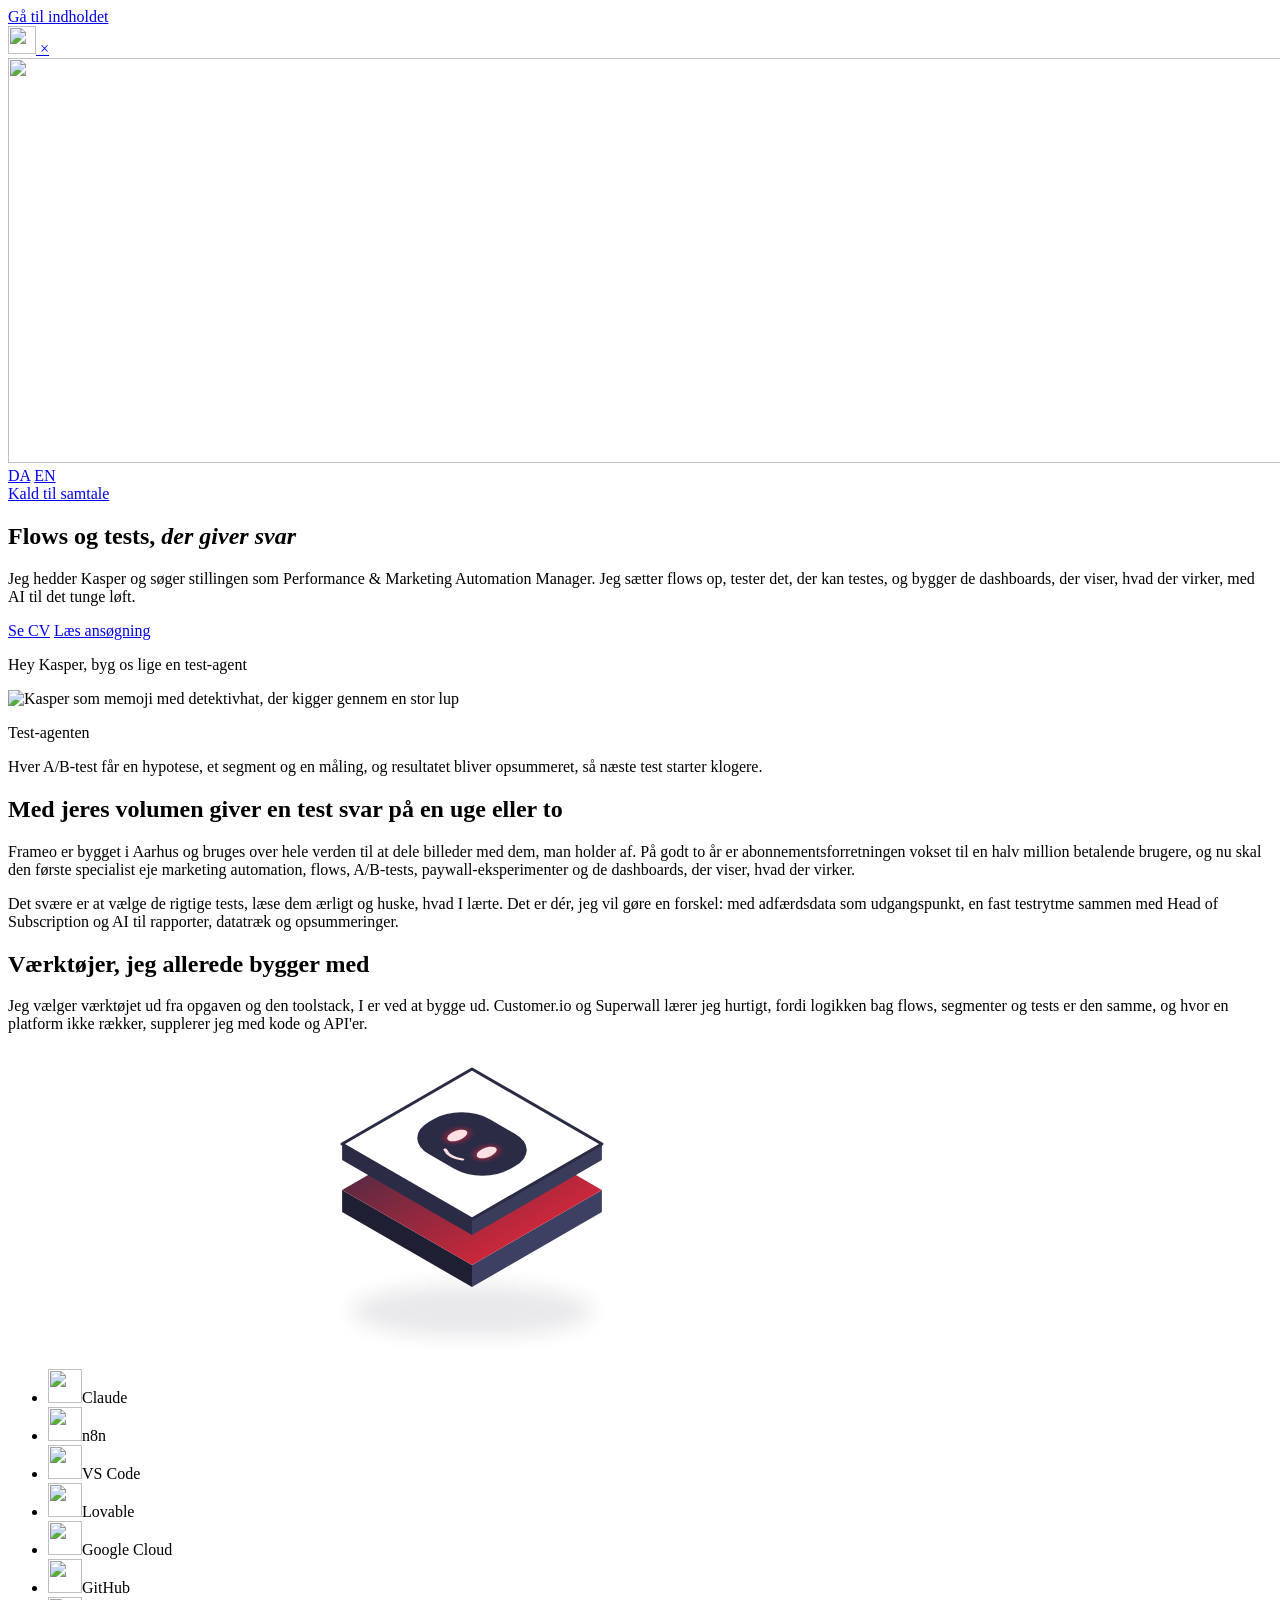
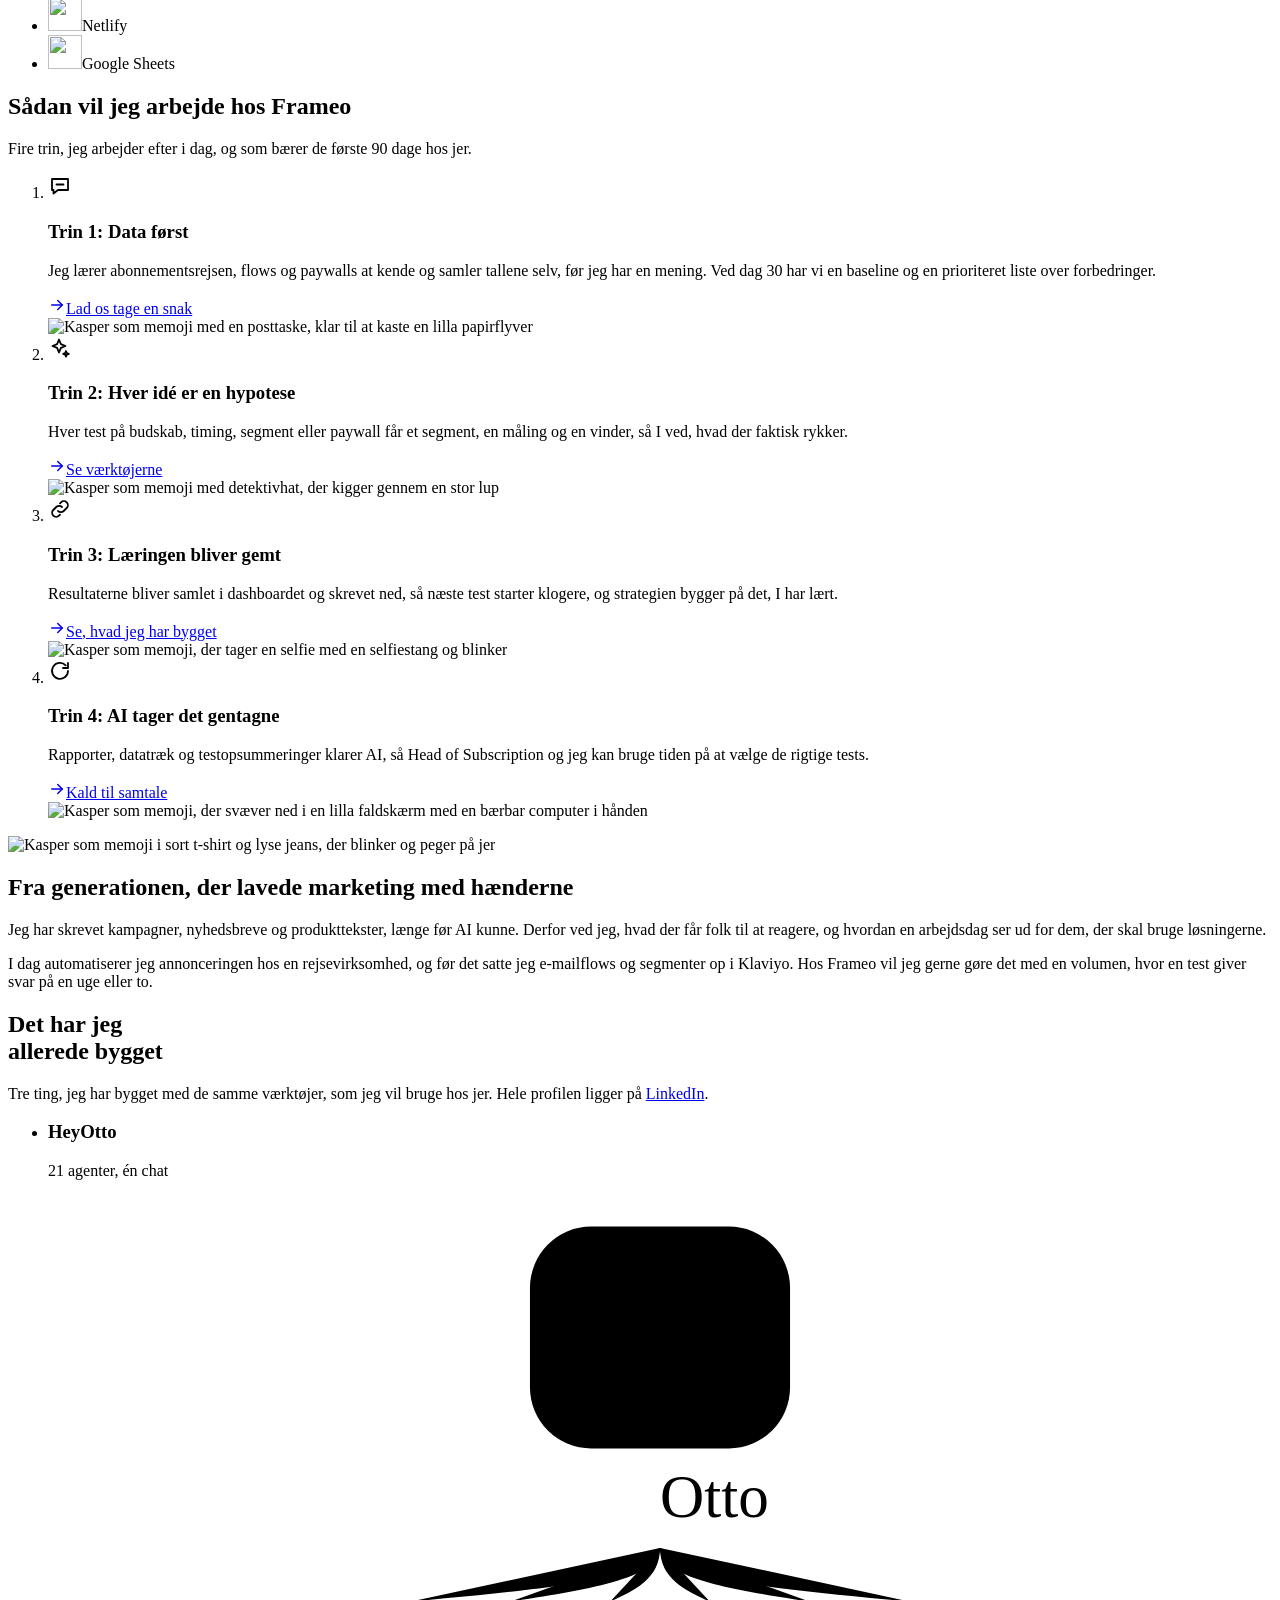
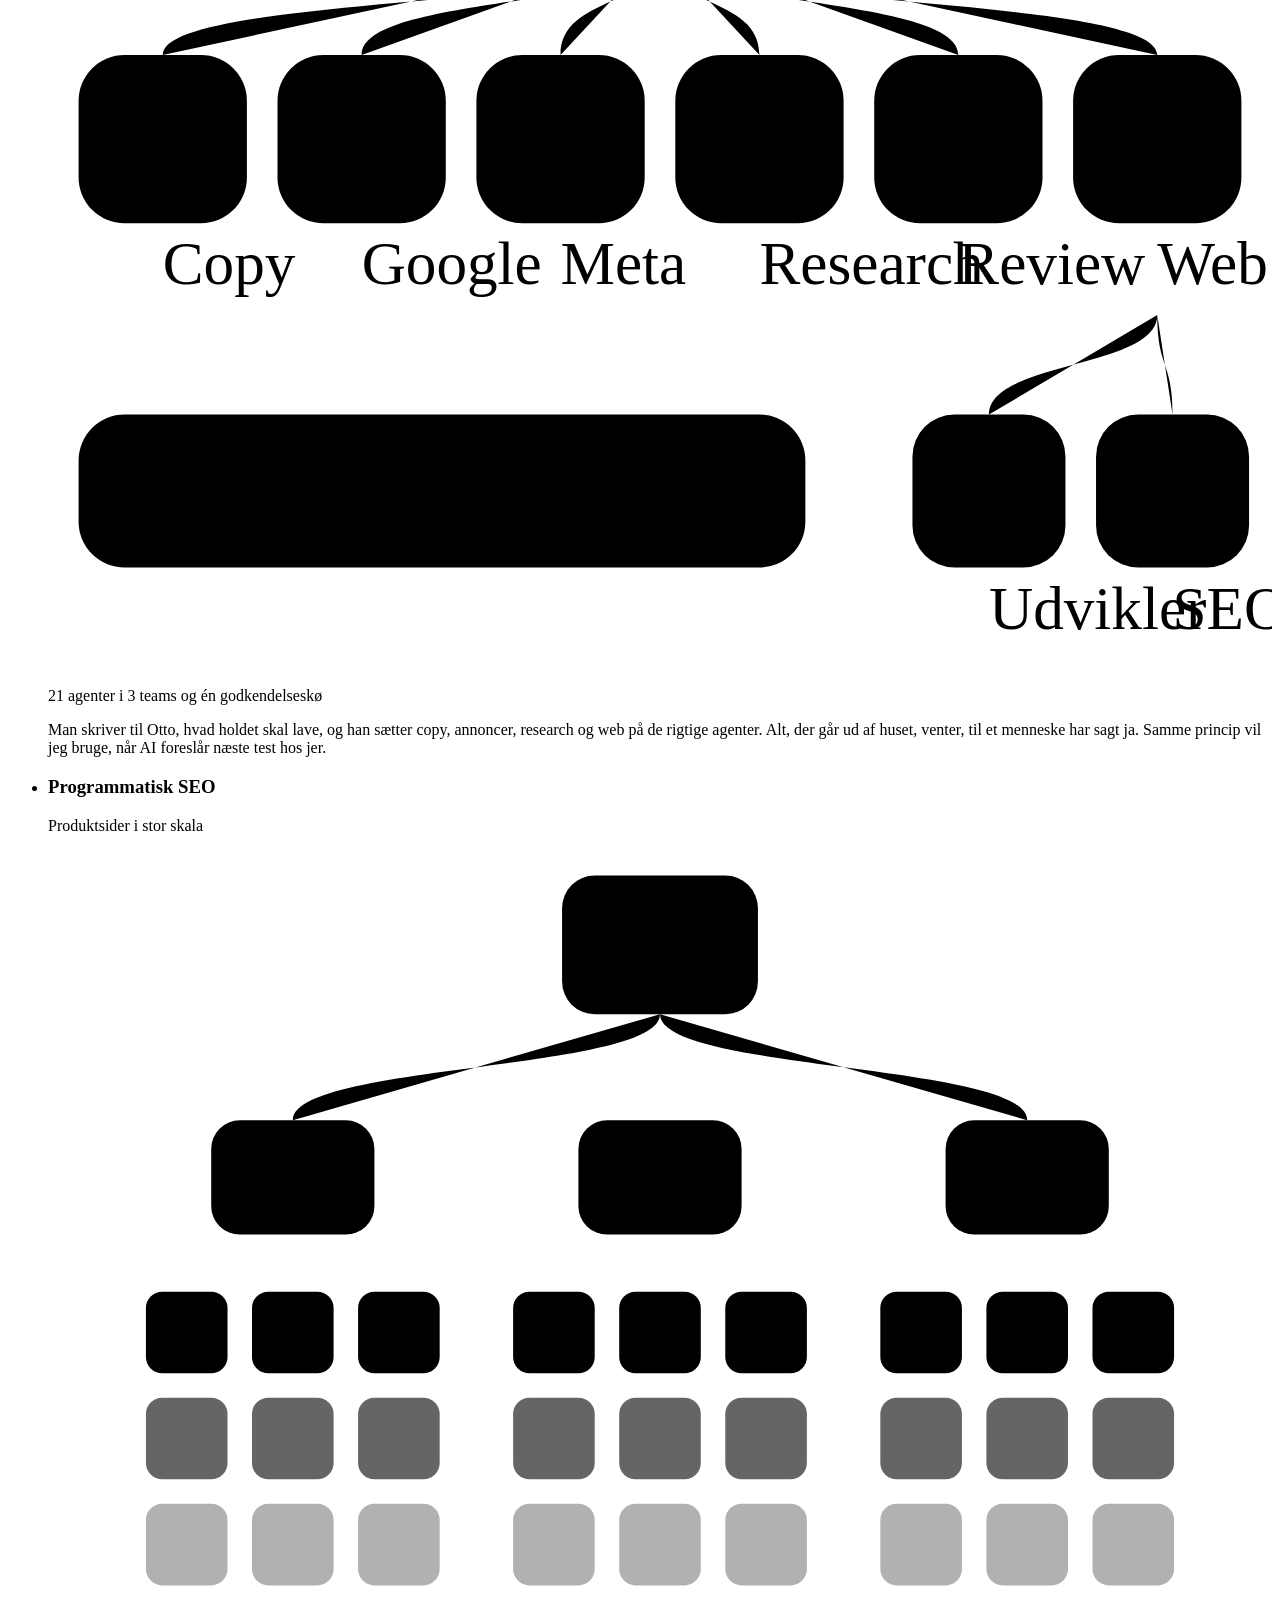
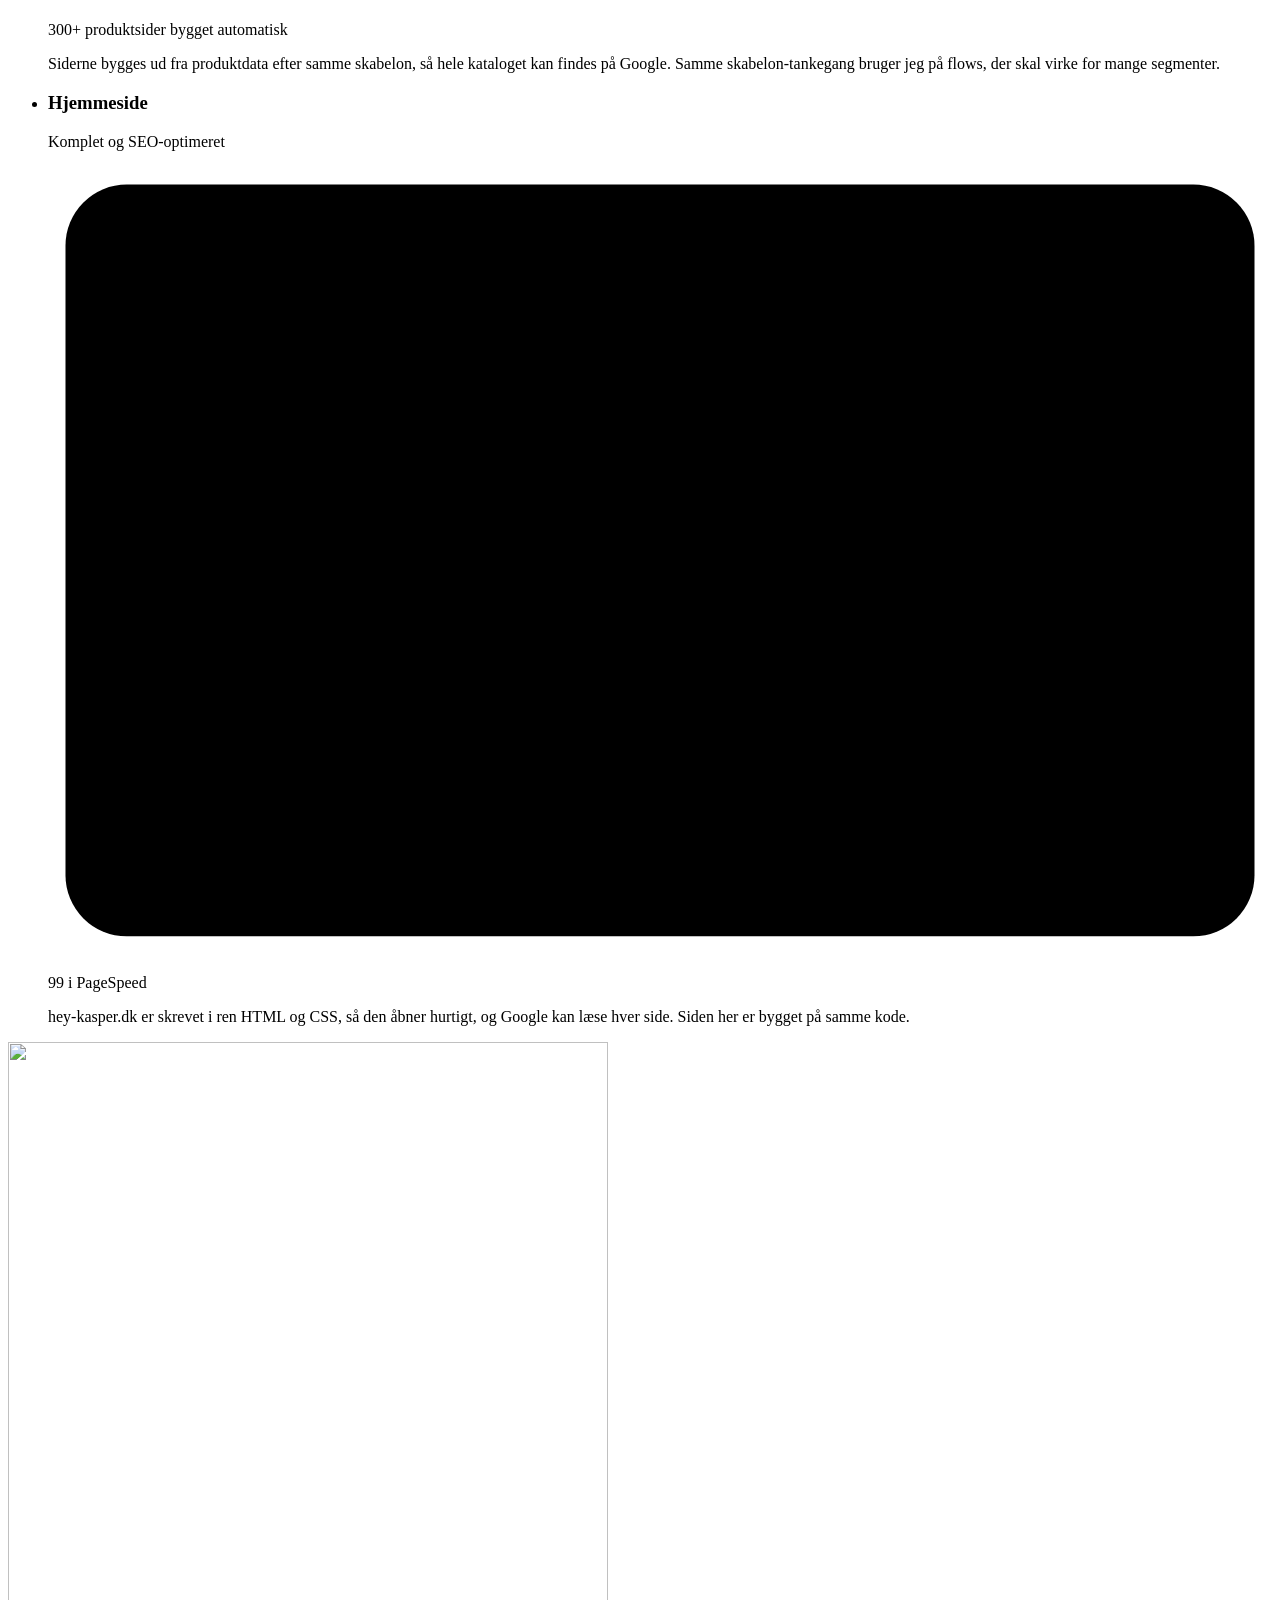
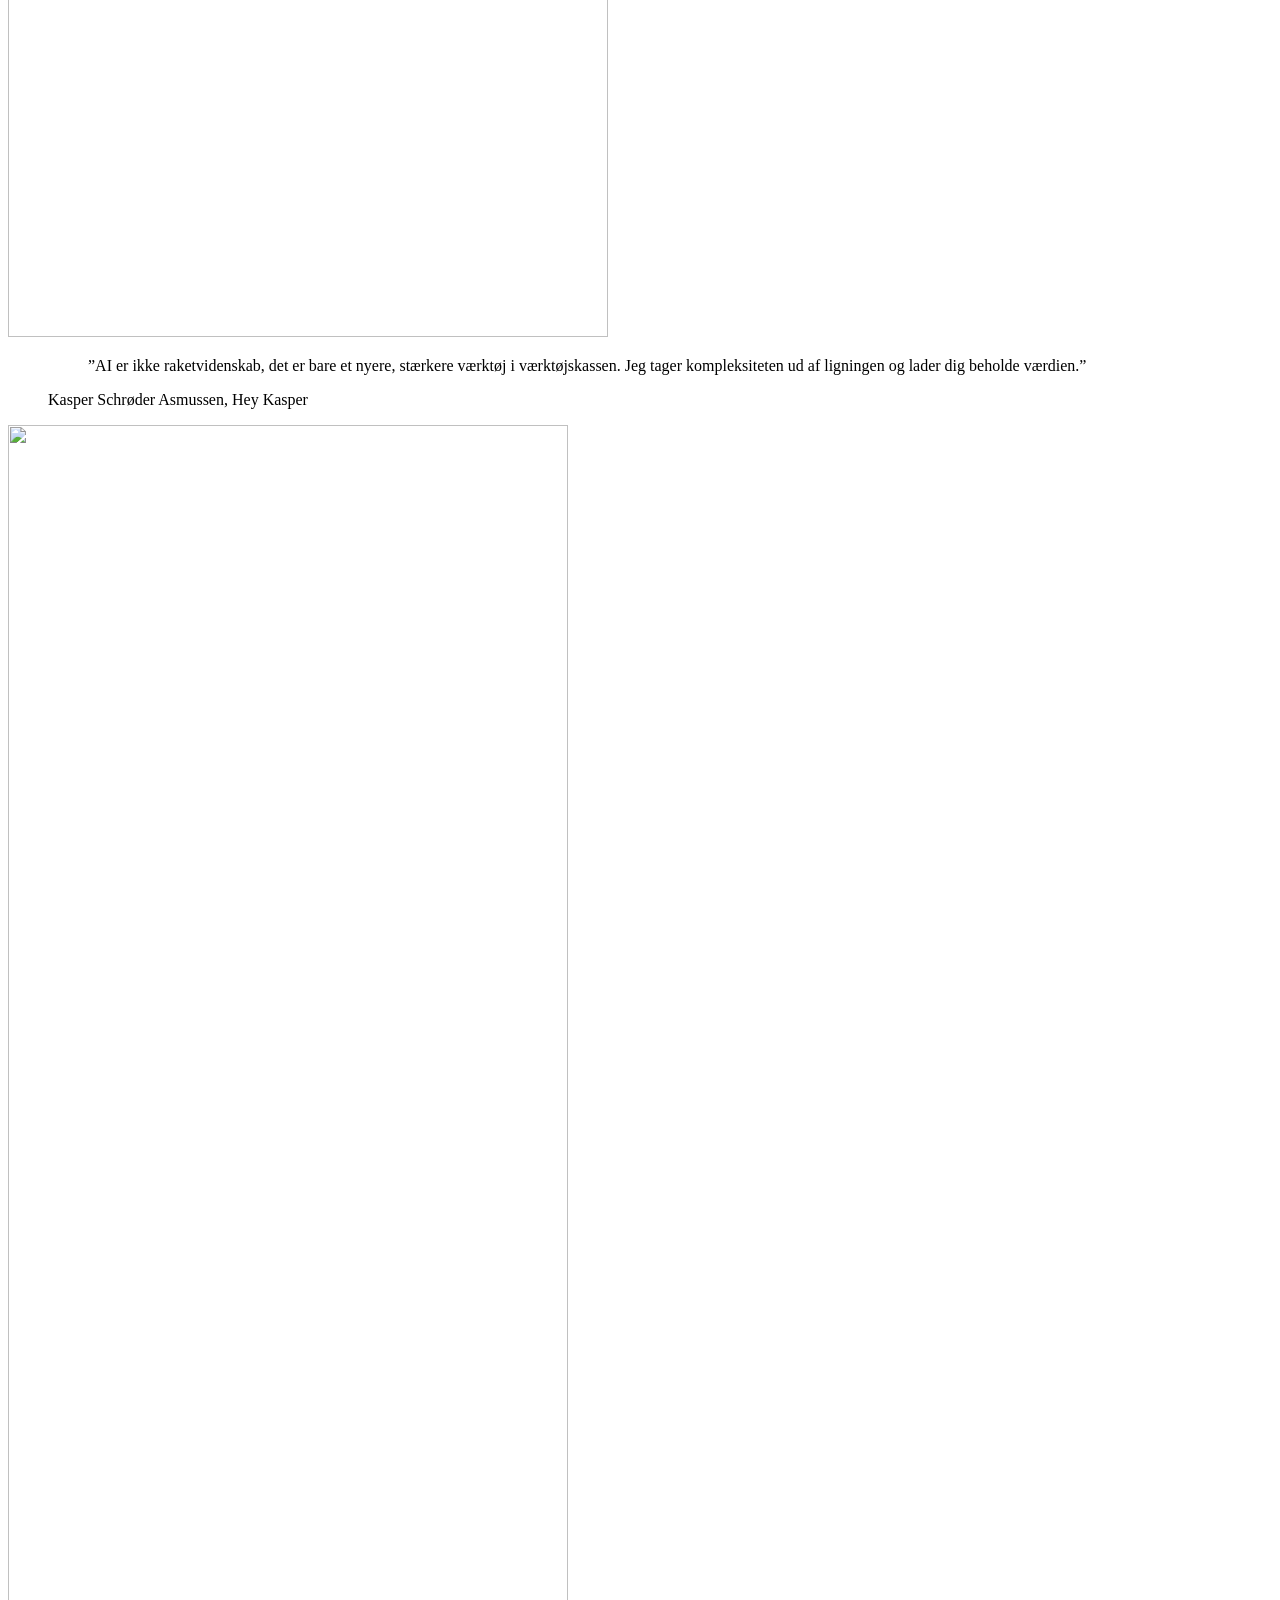
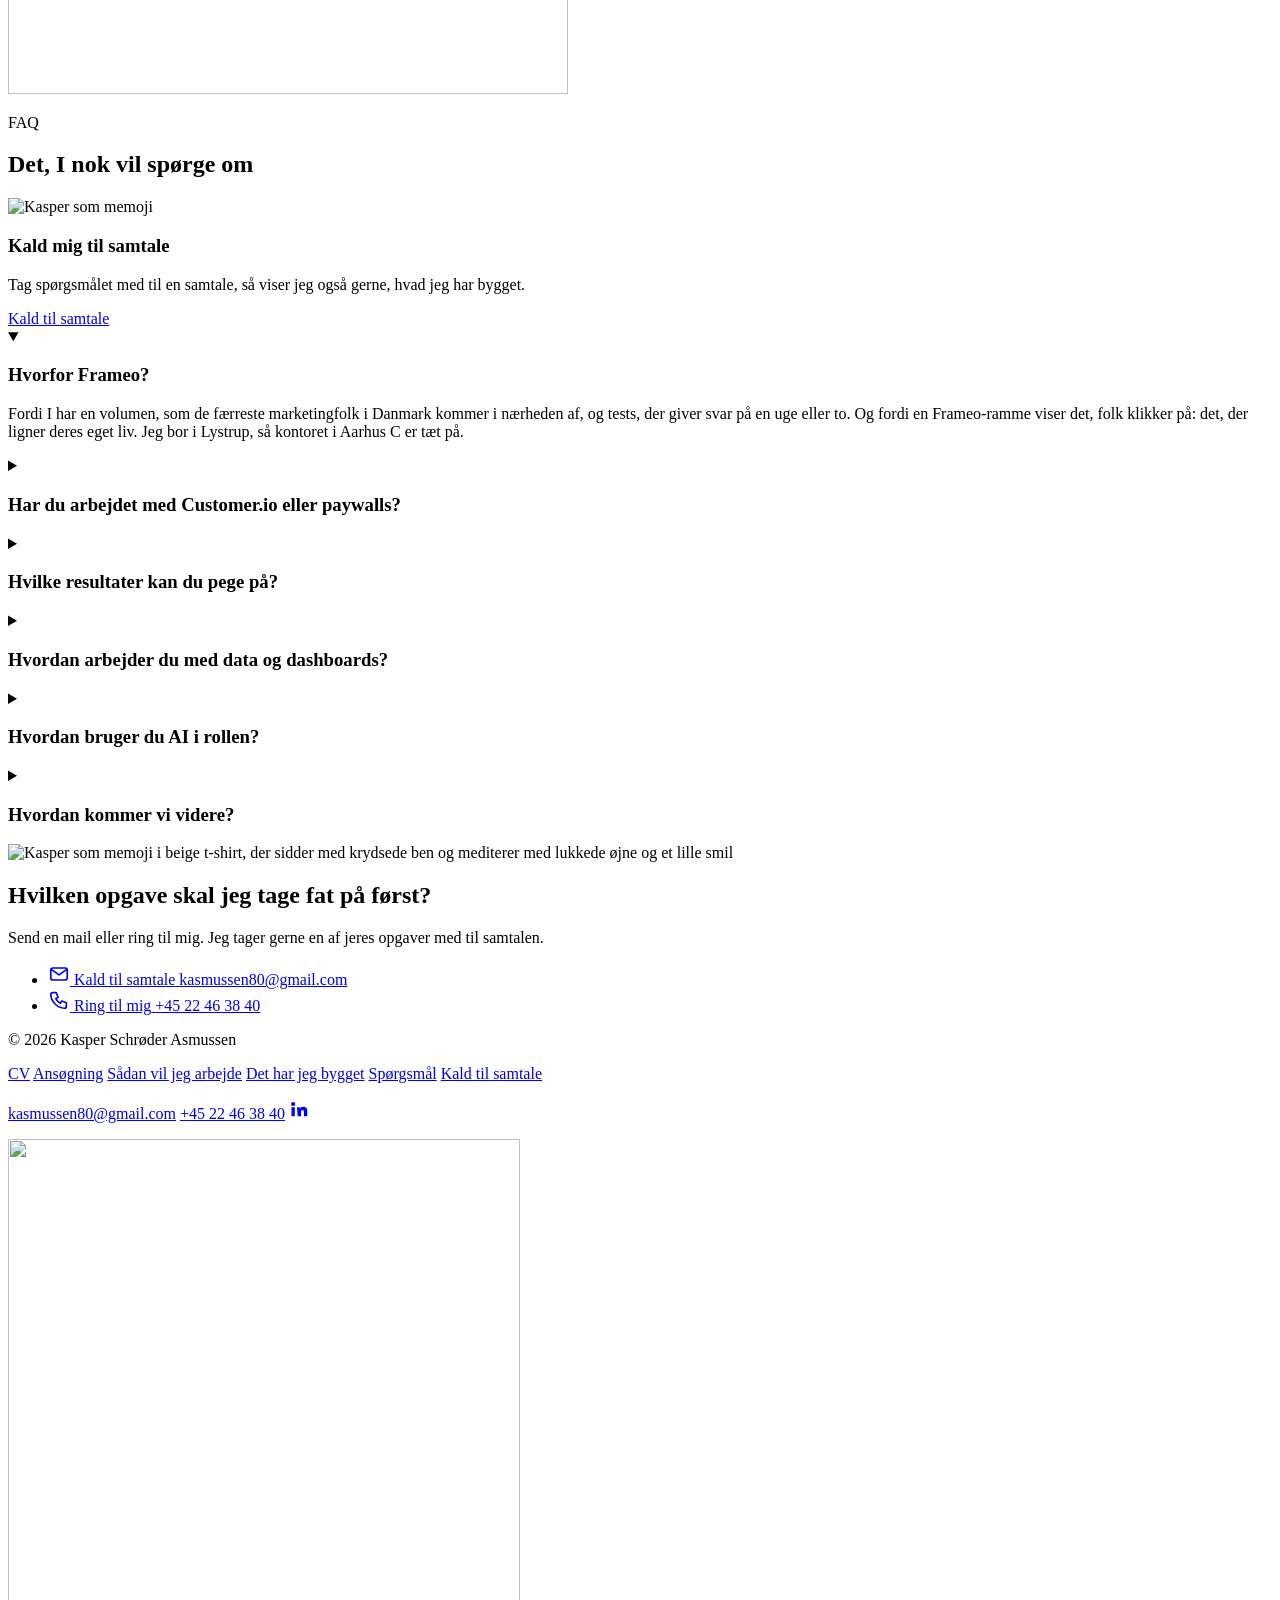
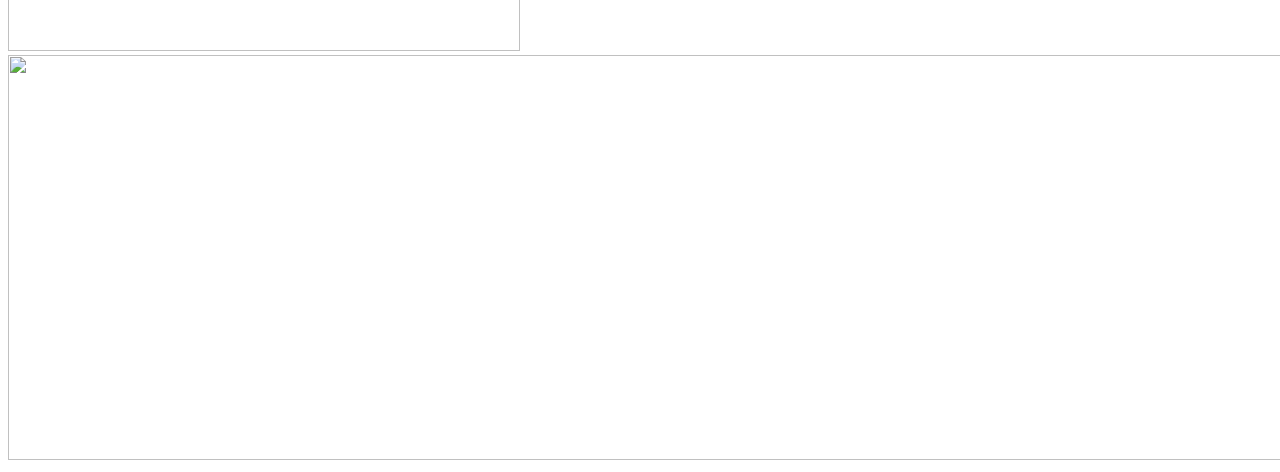
==== site/index.html @ a13f0715 "Ansøgningsside til Frameo: Performance & Marketing Automation Manager Forside, CV og ansøgning på da" ====
<!DOCTYPE html>
<html lang="da">
<head>
  <meta charset="utf-8">
  <meta name="viewport" content="width=device-width, initial-scale=1">
  <title>Kasper til Frameo: Performance &amp; Marketing Automation Manager</title>
  <meta name="description" content="Kasper Schrøder Asmussen søger stillingen som Performance &amp; Marketing Automation Manager hos Frameo. Se de AI-agenter, Kasper vil bygge til flows, paywallen, tests, dashboards og segmenter.">
  <!-- Siden er en personlig ansøgning til Frameo, så den skal ikke findes på Google -->
  <meta name="robots" content="noindex, nofollow">
  <meta name="theme-color" content="#FFFFFF" media="(prefers-color-scheme: light)">
  <meta name="theme-color" content="#16161F" media="(prefers-color-scheme: dark)">
  <script>try { var t = localStorage.getItem("tema"); if (t === "light" || t === "dark") document.documentElement.setAttribute("data-theme", t); } catch (e) {}</script>
  <meta property="og:title" content="Kasper til Frameo: Performance &amp; Marketing Automation Manager">
  <meta property="og:description" content="Flows og tests, der giver svar. Se, hvordan jeg vil arbejde som Performance &amp; Marketing Automation Manager hos Frameo.">
  <meta property="og:site_name" content="Kasper til Frameo">
  <meta property="og:type" content="website">
  <!-- Delingsbilledet til LinkedIn og mail. Skift til den fulde adresse (https://...), når siden er online. -->
  <meta property="og:image" content="/assets/og-image.jpg">
  <meta property="og:image:width" content="1200">
  <meta property="og:image:height" content="630">
  <meta property="og:image:alt" content="Kasper som memoji ved siden af Frameos logo og overskriften: Flows og tests, der giver svar.">
  <meta name="twitter:card" content="summary_large_image">
  <meta property="og:locale" content="da_DK">
  <link rel="icon" href="/assets/favicon.svg?v=3" type="image/svg+xml">
  <link rel="icon" href="/assets/favicon-32.png?v=3" type="image/png" sizes="32x32">
  <link rel="icon" href="/assets/favicon-48.png?v=3" type="image/png" sizes="48x48">
  <link rel="icon" href="/assets/favicon-192.png?v=3" type="image/png" sizes="192x192">
  <link rel="apple-touch-icon" href="/assets/apple-touch-icon.png?v=3">
  <link rel="preload" href="/fonts/geist-latin.woff2" as="font" type="font/woff2" crossorigin>
  <link rel="preload" href="/fonts/instrument-serif-italic-latin.woff2" as="font" type="font/woff2" crossorigin>
  <link rel="stylesheet" href="/css/styles.css">
</head>
<body>
  <a class="skip" href="#indhold">Gå til indholdet</a>

  <div class="page">
  <header class="topbar">
    <!-- Kasper (memojien) til Frameo (logoet) -->
    <a class="brand" href="/" aria-label="Kasper til Frameo, til toppen af siden" translate="no">
      <img class="brand-mark" src="/assets/brand-mark.webp?v=3" alt="" width="28" height="28">
      <span class="brand-x" aria-hidden="true">×</span>
      <img class="logo" src="/assets/frameo-logo.svg" alt="" width="1414" height="405">
    </a>
    <div class="top-actions">
      <nav class="lang-toggle" aria-label="Sprog">
        <a href="/" hreflang="da" lang="da" aria-label="Dansk" aria-current="page">DA</a>
        <a href="/en/" hreflang="en" lang="en" aria-label="English">EN</a>
      </nav>
      <button class="theme-toggle" type="button" data-theme-toggle hidden aria-label="Skift tema">
        <span class="t-opt t-sun"><svg viewBox="0 0 24 24" width="16" height="16" fill="none" stroke="currentColor" stroke-width="2" stroke-linecap="round" aria-hidden="true"><circle cx="12" cy="12" r="4"/><path d="M12 2.5v2M12 19.5v2M2.5 12h2M19.5 12h2M5.3 5.3l1.4 1.4M17.3 17.3l1.4 1.4M5.3 18.7l1.4-1.4M17.3 6.7l1.4-1.4"/></svg></span>
        <span class="t-opt t-moon"><svg viewBox="0 0 24 24" width="16" height="16" fill="none" stroke="currentColor" stroke-width="2" stroke-linecap="round" stroke-linejoin="round" aria-hidden="true"><path d="M20 14.5A8 8 0 0 1 9.5 4a8 8 0 1 0 10.5 10.5z"/></svg></span>
      </button>
      <a class="btn btn-small" href="mailto:kasmussen80@gmail.com?subject=Samtale%20om%20stillingen%20som%20Performance%20%26%20Marketing%20Automation%20Manager">Kald til samtale</a>
    </div>
  </header>

  <main id="indhold">
    <!-- 1. Hero: ansøgningen øverst, og under det chatfeltet. Agenterne er fem opgaver fra jobopslaget hos Frameo.
         Når I vælger en agent i feltets bund, bliver "Hey Kasper, byg os lige …" skrevet færdigt, prikkerne skriver,
         og memojien svarer med agenten. -->
    <section class="hero hero-pick" data-glow="3">
      <h1 class="hero-title">Flows og tests, <em class="accent">der giver svar</em></h1>
      <p class="lede hero-lede">Jeg hedder Kasper og søger stillingen som Performance &amp; Marketing Automation Manager. Jeg sætter flows op, tester det, der kan testes, og bygger de dashboards, der viser, hvad der virker, med AI til det tunge løft.</p>
      <div class="hero-actions">
        <a class="btn" href="/cv.html">Se CV</a>
        <a class="btn btn-accent" href="/ansoegning.html">Læs ansøgning</a>
      </div>

      <div class="chat">
        <div class="composer hey">
          <p class="composer-input"><span class="composer-text">Hey Kasper, byg os lige <span class="composer-typed" data-typed>en test-agent</span></span><span class="composer-caret" aria-hidden="true"></span></p>
          <div class="composer-bar">
            <div class="picker" role="group" aria-label="Vælg en agent" data-picker hidden>
            <button class="pick" type="button" data-prompt="en flow-agent" data-show="vis-flow" data-glow="1" aria-label="Flow-agenten" aria-pressed="false"><img src="/assets/memoji/email-hoved.webp" alt="" width="56" height="56"></button>
            <button class="pick" type="button" data-prompt="en paywall-agent" data-show="vis-paywall" data-glow="2" aria-label="Paywall-agenten" aria-pressed="false"><img src="/assets/memoji/some-hoved.webp" alt="" width="56" height="56"></button>
            <button class="pick" type="button" data-prompt="en test-agent" data-show="vis-test" data-glow="3" aria-label="Test-agenten" aria-pressed="true"><img src="/assets/memoji/annoncer-hoved.webp" alt="" width="56" height="56"></button>
            <button class="pick" type="button" data-prompt="en dashboard-agent" data-show="vis-dashboard" data-glow="4" aria-label="Dashboard-agenten" aria-pressed="false"><img src="/assets/memoji/landingpage-hoved.webp" alt="" width="56" height="56"></button>
            <button class="pick" type="button" data-prompt="en segment-agent" data-show="vis-segment" data-glow="5" aria-label="Segment-agenten" aria-pressed="false"><img src="/assets/memoji/tekster-hoved.webp" alt="" width="56" height="56"></button>
            </div>
            <span class="composer-voice" aria-hidden="true"><span class="hey-voice"><i></i><i></i><i></i><i></i></span></span>
          </div>
        </div>
        <p class="picker-hint" data-picker-hint hidden><span class="hint-touch">Tryk på et hoved eller stryg for at vælge en agent</span><span class="hint-mouse">Vælg en agent i feltet for at se, hvad den kan</span></p>

        <div class="scene">
        <div class="scene-items" data-swipe>
          <div class="scene-item" id="vis-flow" hidden>
            <span class="scene-fig"><img class="scene-img" src="/assets/memoji/email.webp" alt="Kasper som memoji med en posttaske, klar til at kaste en lilla papirflyver" width="800" height="800" loading="lazy"></span>
            <p class="scene-title">Flow-agenten</p>
            <p class="scene-text">Flows i Customer.io bliver sat op ud fra adfærdsdata, så den rigtige besked rammer den rigtige bruger på det rigtige tidspunkt.</p>
          </div>
          <div class="scene-item" id="vis-paywall" hidden>
            <span class="scene-fig"><img class="scene-img" src="/assets/memoji/some.webp" alt="Kasper som memoji, der tager en selfie med en selfiestang og blinker" width="800" height="800" loading="lazy"></span>
            <p class="scene-title">Paywall-agenten</p>
            <p class="scene-text">Paywall-eksperimenter i Superwall bliver planlagt, kørt og læst, så flere af jeres 18 millioner brugere trykker ja til et abonnement.</p>
          </div>
          <div class="scene-item" id="vis-test">
            <span class="scene-fig"><img class="scene-img" src="/assets/memoji/annoncer.webp" alt="Kasper som memoji med detektivhat, der kigger gennem en stor lup" width="800" height="800" fetchpriority="high"></span>
            <p class="scene-title">Test-agenten</p>
            <p class="scene-text">Hver A/B-test får en hypotese, et segment og en måling, og resultatet bliver opsummeret, så næste test starter klogere.</p>
          </div>
          <div class="scene-item" id="vis-dashboard" hidden>
            <span class="scene-fig"><img class="scene-img" src="/assets/memoji/landingpage.webp" alt="Kasper som memoji, der svæver ned i en lilla faldskærm med en bærbar computer i hånden" width="800" height="800" loading="lazy"></span>
            <p class="scene-title">Dashboard-agenten</p>
            <p class="scene-text">Data fra flows, paywall og annoncer bliver samlet i ét dashboard, så I kan se, hvad der virker, uden at flytte tal mellem regneark.</p>
          </div>
          <div class="scene-item" id="vis-segment" hidden>
            <span class="scene-fig"><img class="scene-img" src="/assets/memoji/tekster.webp" alt="Kasper som memoji, der løber på et løbebånd og skriver på en bærbar computer" width="800" height="800" loading="lazy"></span>
            <p class="scene-title">Segment-agenten</p>
            <p class="scene-text">Fald og muligheder i adfærdsdataene bliver fanget og lavet om til segmenter og konkrete forslag til næste handling.</p>
          </div>
        </div>
          <p class="visually-hidden" aria-live="polite" data-scene-live></p>
        </div>
      </div>
    </section>

    <!-- 2. Udfordringen: det, jobopslaget beskriver -->
    <section class="section split" aria-labelledby="problem-titel">
      <h2 id="problem-titel">Med jeres volumen giver en test svar på en uge eller to</h2>
      <div class="split-text">
        <p>Frameo er bygget i Aarhus og bruges over hele verden til at dele billeder med dem, man holder af. På godt to år er abonnementsforretningen vokset til en halv million betalende brugere, og nu skal den første specialist eje marketing automation, flows, A/B-tests, paywall-eksperimenter og de dashboards, der viser, hvad der virker.</p>
        <p>Det svære er at vælge de rigtige tests, læse dem ærligt og huske, hvad I lærte. Det er dér, jeg vil gøre en forskel: med adfærdsdata som udgangspunkt, en fast testrytme sammen med Head of Subscription og AI til rapporter, datatræk og opsummeringer.</p>
      </div>
    </section>

    <!-- Værktøjer -->
    <section class="section tools" id="vaerktoejer" aria-labelledby="tools-titel">
      <h2 class="center" id="tools-titel">Værktøjer, jeg allerede bygger med</h2>
      <p class="center lede-small">Jeg vælger værktøjet ud fra opgaven og den toolstack, I er ved at bygge ud. Customer.io og Superwall lærer jeg hurtigt, fordi logikken bag flows, segmenter og tests er den samme, og hvor en platform ikke rækker, supplerer jeg med kode og API'er.</p>
      <div class="tools-stage" data-tools>
        <canvas class="tools-field" aria-hidden="true"></canvas>
        <svg class="tools-stack" xmlns="http://www.w3.org/2000/svg" viewBox="0 0 320 300" width="320" height="300" aria-hidden="true" focusable="false" data-stack>
          <defs>
            <linearGradient id="stack-top" x1="0" y1="0" x2="1" y2="1">
              <stop offset="0" stop-color="#2A2B45"/><stop offset="1" stop-color="#FF2637"/>
            </linearGradient>
            <filter id="stack-blur" x="-30%" y="-100%" width="160%" height="300%"><feGaussianBlur stdDeviation="10"/></filter>
            <filter id="stack-glow" x="-100%" y="-100%" width="300%" height="300%"><feGaussianBlur stdDeviation="3"/></filter>
          </defs>
          <ellipse cx="160.0" cy="262" rx="120" ry="26" fill="#2A2B45" opacity=".10" filter="url(#stack-blur)"/><polygon points="30.1,141.0 160.0,216.0 160.0,238.0 30.1,163.0" fill="#1E1F33"/><polygon points="160.0,216.0 289.9,141.0 289.9,163.0 160.0,238.0" fill="#3D3F63"/><polygon points="160.0,66.0 289.9,141.0 160.0,216.0 30.1,141.0" fill="url(#stack-top)"/><polygon points="30.1,95.0 160.0,170.0 160.0,186.0 30.1,111.0" fill="#2A2B45"/><polygon points="160.0,170.0 289.9,95.0 289.9,111.0 160.0,186.0" fill="#3A3C5C"/><polygon points="160.0,20.0 289.9,95.0 160.0,170.0 30.1,95.0" fill="#FFFFFF" stroke="#2A2B45" stroke-width="3" stroke-linejoin="round"/>
          <g transform="matrix(0.8660 0.5000 -0.8660 0.5000 160.00 20.00)">
          <rect x="28" y="40" width="94" height="70" rx="32" fill="#2A2B45"/>
          <g data-eyes>
          <ellipse cx="58" cy="75" rx="8" ry="12" fill="#FF2637" opacity=".55" filter="url(#stack-glow)"/>
          <ellipse cx="92" cy="75" rx="8" ry="12" fill="#FF2637" opacity=".55" filter="url(#stack-glow)"/>
          <ellipse cx="58" cy="75" rx="6" ry="10" fill="#FFE1E3"/>
          <ellipse cx="92" cy="75" rx="6" ry="10" fill="#FFE1E3"/>
          </g>
          <path d="M65 96 Q75 102 85 96" stroke="#FFE1E3" stroke-width="3" stroke-linecap="round" fill="none"/>
        </g>
        </svg>
        <ul class="tool-list">
          <li class="tool t1" style="--brand: #D97757"><span class="tool-tile"><img src="/assets/tools/claude.svg" alt="" width="34" height="34" loading="lazy"></span><span class="tool-name">Claude</span></li>
          <li class="tool t2" style="--brand: #EA4B71"><span class="tool-tile"><img src="/assets/tools/n8n.svg" alt="" width="34" height="34" loading="lazy"></span><span class="tool-name">n8n</span></li>
          <li class="tool t3" style="--brand: #007ACC"><span class="tool-tile"><img src="/assets/tools/vscode.svg" alt="" width="34" height="34" loading="lazy"></span><span class="tool-name">VS Code</span></li>
          <li class="tool t4" style="--brand: #FF5A7A"><span class="tool-tile"><img src="/assets/tools/lovable.svg" alt="" width="34" height="34" loading="lazy"></span><span class="tool-name">Lovable</span></li>
          <li class="tool t5" style="--brand: #4285F4"><span class="tool-tile"><img src="/assets/tools/google-cloud.svg" alt="" width="34" height="34" loading="lazy"></span><span class="tool-name">Google Cloud</span></li>
          <li class="tool t6" style="--brand: #6E5494"><span class="tool-tile"><img src="/assets/tools/github.svg" alt="" width="34" height="34" loading="lazy"></span><span class="tool-name">GitHub</span></li>
          <li class="tool t7" style="--brand: #05BDBA"><span class="tool-tile"><img src="/assets/tools/netlify.svg" alt="" width="34" height="34" loading="lazy"></span><span class="tool-name">Netlify</span></li>
          <li class="tool t8" style="--brand: #0F9D58"><span class="tool-tile"><img src="/assets/tools/google-sheets.svg" alt="" width="34" height="34" loading="lazy"></span><span class="tool-name">Google Sheets</span></li>
        </ul>
      </div>
    </section>

    <!-- 3. Sådan vil jeg arbejde: fire kort, der stables, når man scroller (ét fælles flow). Trinene følger
         opgaverne i jobopslaget hos Frameo og Kaspers egne fire trin fra CV'et. -->
    <section class="section process" id="samarbejde" aria-labelledby="proces-titel">
      <h2 id="proces-titel">Sådan vil jeg arbejde hos Frameo</h2>
      <p class="process-intro">Fire trin, jeg arbejder efter i dag, og som bærer de første 90 dage hos jer.</p>
      <ol class="pstack" data-pstack>
        <li class="pcard" data-tone="white" style="--i: 0">
          <div class="pcard-body">
            <span class="pcard-icon" aria-hidden="true"><svg viewBox="0 0 24 24" width="24" height="24" fill="none" stroke="currentColor" stroke-width="1.8" stroke-linecap="round" stroke-linejoin="round"><path d="M4 5h16v11H10l-4.5 3.5V16H4z"/><path d="M8.5 10.5h7"/></svg></span>
            <h3 class="pcard-title"><span class="visually-hidden">Trin 1: </span>Data først</h3>
            <p class="pcard-text">Jeg lærer abonnementsrejsen, flows og paywalls at kende og samler tallene selv, før jeg har en mening. Ved dag 30 har vi en baseline og en prioriteret liste over forbedringer.</p>
            <a class="pcard-btn" href="#kontakt"><svg viewBox="0 0 24 24" width="18" height="18" fill="none" stroke="currentColor" stroke-width="2" stroke-linecap="round" stroke-linejoin="round" aria-hidden="true"><path d="M5 12h14"/><path d="M13 6l6 6-6 6"/></svg>Lad os tage en snak</a>
          </div>
          <div class="pcard-art"><img src="/assets/memoji/email.webp" alt="Kasper som memoji med en posttaske, klar til at kaste en lilla papirflyver" width="800" height="800" loading="lazy" decoding="async"></div>
        </li>
        <li class="pcard" data-tone="light" style="--i: 1">
          <div class="pcard-body">
            <span class="pcard-icon" aria-hidden="true"><svg viewBox="0 0 24 24" width="24" height="24" fill="none" stroke="currentColor" stroke-width="1.8" stroke-linecap="round" stroke-linejoin="round"><path d="M11 3.5l1.9 4.6 4.6 1.9-4.6 1.9L11 16.5l-1.9-4.6L4.5 10l4.6-1.9z"/><path d="M18 15l.8 2 2 .8-2 .8-.8 2-.8-2-2-.8 2-.8z"/></svg></span>
            <h3 class="pcard-title"><span class="visually-hidden">Trin 2: </span>Hver idé er en hypotese</h3>
            <p class="pcard-text">Hver test på budskab, timing, segment eller paywall får et segment, en måling og en vinder, så I ved, hvad der faktisk rykker.</p>
            <a class="pcard-btn" href="#vaerktoejer"><svg viewBox="0 0 24 24" width="18" height="18" fill="none" stroke="currentColor" stroke-width="2" stroke-linecap="round" stroke-linejoin="round" aria-hidden="true"><path d="M5 12h14"/><path d="M13 6l6 6-6 6"/></svg>Se værktøjerne</a>
          </div>
          <div class="pcard-art"><img src="/assets/memoji/annoncer.webp" alt="Kasper som memoji med detektivhat, der kigger gennem en stor lup" width="800" height="800" loading="lazy" decoding="async"></div>
        </li>
        <li class="pcard" data-tone="brand" style="--i: 2">
          <div class="pcard-body">
            <span class="pcard-icon" aria-hidden="true"><svg viewBox="0 0 24 24" width="24" height="24" fill="none" stroke="currentColor" stroke-width="1.8" stroke-linecap="round" stroke-linejoin="round"><path d="M10 14a4 4 0 0 0 5.7 0l3-3a4 4 0 0 0-5.7-5.7l-1 1"/><path d="M14 10a4 4 0 0 0-5.7 0l-3 3a4 4 0 0 0 5.7 5.7l1-1"/></svg></span>
            <h3 class="pcard-title"><span class="visually-hidden">Trin 3: </span>Læringen bliver gemt</h3>
            <p class="pcard-text">Resultaterne bliver samlet i dashboardet og skrevet ned, så næste test starter klogere, og strategien bygger på det, I har lært.</p>
            <a class="pcard-btn" href="#cases"><svg viewBox="0 0 24 24" width="18" height="18" fill="none" stroke="currentColor" stroke-width="2" stroke-linecap="round" stroke-linejoin="round" aria-hidden="true"><path d="M5 12h14"/><path d="M13 6l6 6-6 6"/></svg>Se, hvad jeg har bygget</a>
          </div>
          <div class="pcard-art"><img src="/assets/memoji/some.webp" alt="Kasper som memoji, der tager en selfie med en selfiestang og blinker" width="800" height="800" loading="lazy" decoding="async"></div>
        </li>
        <li class="pcard" data-tone="deep" style="--i: 3">
          <div class="pcard-body">
            <span class="pcard-icon" aria-hidden="true"><svg viewBox="0 0 24 24" width="24" height="24" fill="none" stroke="currentColor" stroke-width="1.8" stroke-linecap="round" stroke-linejoin="round"><path d="M20 12a8 8 0 1 1-2.3-5.7"/><path d="M20 4v5h-5"/></svg></span>
            <h3 class="pcard-title"><span class="visually-hidden">Trin 4: </span>AI tager det gentagne</h3>
            <p class="pcard-text">Rapporter, datatræk og testopsummeringer klarer AI, så Head of Subscription og jeg kan bruge tiden på at vælge de rigtige tests.</p>
            <a class="pcard-btn" href="mailto:kasmussen80@gmail.com?subject=Samtale%20om%20stillingen%20som%20Performance%20%26%20Marketing%20Automation%20Manager"><svg viewBox="0 0 24 24" width="18" height="18" fill="none" stroke="currentColor" stroke-width="2" stroke-linecap="round" stroke-linejoin="round" aria-hidden="true"><path d="M5 12h14"/><path d="M13 6l6 6-6 6"/></svg>Kald til samtale</a>
          </div>
          <div class="pcard-art"><img src="/assets/memoji/landingpage.webp" alt="Kasper som memoji, der svæver ned i en lilla faldskærm med en bærbar computer i hånden" width="800" height="800" loading="lazy" decoding="async"></div>
        </li>
      </ol>
    </section>

    <!-- 4. Om mig -->
    <section class="section about" aria-labelledby="om-titel">
      <div class="about-figure">
        <img class="memoji-about" src="/assets/kasper-peger.svg" alt="Kasper som memoji i sort t-shirt og lyse jeans, der blinker og peger på jer" width="459" height="1000" loading="lazy" decoding="async">
      </div>
      <div class="about-text">
        <h2 id="om-titel">Fra generationen, der lavede marketing med hænderne</h2>
        <p>Jeg har skrevet kampagner, nyhedsbreve og produkttekster, længe før AI kunne. Derfor ved jeg, hvad der får folk til at reagere, og hvordan en arbejdsdag ser ud for dem, der skal bruge løsningerne.</p>
        <p>I dag automatiserer jeg annonceringen hos en rejsevirksomhed, og før det satte jeg e-mailflows og segmenter op i Klaviyo. Hos Frameo vil jeg gerne gøre det med en volumen, hvor en test giver svar på en uge eller to.</p>
      </div>
    </section>

    <!-- 5. Cases: tre AI-cases i et bento-gitter. HeyOtto står højt til venstre, de to andre stablet til højre.
         Illustrationerne er SVG'er, der tager farverne fra temaet; tallene står som en lille linje under dem. -->
    <section class="section cases" id="cases" aria-labelledby="cases-titel">
      <div class="cases-head">
        <h2 id="cases-titel">Det har jeg<br> allerede bygget</h2>
        <p>Tre ting, jeg har bygget med de samme værktøjer, som jeg vil bruge hos jer. Hele profilen ligger på <a href="https://www.linkedin.com/in/kasperasmussen/" target="_blank" rel="noopener">LinkedIn</a>.</p>
      </div>
      <ul class="case-grid case-bento">
        <li class="case-card case-tall">
          <h3 class="case-title">HeyOtto</h3>
          <p class="case-label">21 agenter, én chat</p>
          <div class="case-visual">
            <svg class="case-svg" viewBox="0 0 320 280" aria-hidden="true" focusable="false"><path class="cv-line" d="M160 92 C160 108 30 104 30 120"/><path class="cv-line" d="M160 92 C160 108 82 104 82 120"/><path class="cv-line" d="M160 92 C160 108 134 104 134 120"/><path class="cv-line" d="M160 92 C160 108 186 104 186 120"/><path class="cv-line" d="M160 92 C160 108 238 104 238 120"/><path class="cv-line" d="M160 92 C160 108 290 104 290 120"/><path class="cv-line" d="M290 188 C290 202 246 200 246 214"/><path class="cv-line" d="M290 188 C290 202 294 200 294 214"/><rect class="cv-lead" x="126" y="8" width="68" height="58" rx="16"/><rect class="cv-face" x="139" y="22" width="42" height="30" rx="12.5"/><ellipse class="cv-accent" cx="151" cy="37" rx="4" ry="6"/><ellipse class="cv-accent" cx="169" cy="37" rx="4" ry="6"/><text class="cv-label" x="160" y="84">Otto</text><rect class="cv-node" x="8" y="120" width="44" height="44" rx="12"/><rect class="cv-face" x="17" y="133" width="26" height="18" rx="7.5"/><ellipse class="cv-eye" cx="24.5" cy="142" rx="2.2" ry="3.2"/><ellipse class="cv-eye" cx="35.5" cy="142" rx="2.2" ry="3.2"/><text class="cv-label" x="30" y="180">Copy</text><rect class="cv-node" x="60" y="120" width="44" height="44" rx="12"/><rect class="cv-face" x="69" y="133" width="26" height="18" rx="7.5"/><ellipse class="cv-eye" cx="76.5" cy="142" rx="2.2" ry="3.2"/><ellipse class="cv-eye" cx="87.5" cy="142" rx="2.2" ry="3.2"/><text class="cv-label" x="82" y="180">Google</text><rect class="cv-node" x="112" y="120" width="44" height="44" rx="12"/><rect class="cv-face" x="121" y="133" width="26" height="18" rx="7.5"/><ellipse class="cv-eye" cx="128.5" cy="142" rx="2.2" ry="3.2"/><ellipse class="cv-eye" cx="139.5" cy="142" rx="2.2" ry="3.2"/><text class="cv-label" x="134" y="180">Meta</text><rect class="cv-node" x="164" y="120" width="44" height="44" rx="12"/><rect class="cv-face" x="173" y="133" width="26" height="18" rx="7.5"/><ellipse class="cv-eye" cx="180.5" cy="142" rx="2.2" ry="3.2"/><ellipse class="cv-eye" cx="191.5" cy="142" rx="2.2" ry="3.2"/><text class="cv-label" x="186" y="180">Research</text><rect class="cv-node" x="216" y="120" width="44" height="44" rx="12"/><rect class="cv-face" x="225" y="133" width="26" height="18" rx="7.5"/><ellipse class="cv-eye" cx="232.5" cy="142" rx="2.2" ry="3.2"/><ellipse class="cv-eye" cx="243.5" cy="142" rx="2.2" ry="3.2"/><text class="cv-label" x="238" y="180">Review</text><rect class="cv-node" x="268" y="120" width="44" height="44" rx="12"/><rect class="cv-face" x="277" y="133" width="26" height="18" rx="7.5"/><ellipse class="cv-eye" cx="284.5" cy="142" rx="2.2" ry="3.2"/><ellipse class="cv-eye" cx="295.5" cy="142" rx="2.2" ry="3.2"/><text class="cv-label" x="290" y="180">Web</text><rect class="cv-node" x="226" y="214" width="40" height="40" rx="11"/><rect class="cv-face" x="234" y="226" width="24" height="16" rx="6.66667"/><ellipse class="cv-eye" cx="241" cy="234" rx="2" ry="3"/><ellipse class="cv-eye" cx="251" cy="234" rx="2" ry="3"/><text class="cv-label" x="246" y="270">Udvikler</text><rect class="cv-node" x="274" y="214" width="40" height="40" rx="11"/><rect class="cv-face" x="282" y="226" width="24" height="16" rx="6.66667"/><ellipse class="cv-eye" cx="289" cy="234" rx="2" ry="3"/><ellipse class="cv-eye" cx="299" cy="234" rx="2" ry="3"/><text class="cv-label" x="294" y="270">SEO</text><rect class="cv-node" x="8" y="214" width="190" height="40" rx="12"/><circle class="cv-accent" cx="30" cy="234" r="9"/><path d="M25.5 234.2l3 3 6-6.2" fill="none" stroke="var(--bg)" stroke-width="2" stroke-linecap="round" stroke-linejoin="round"/><text class="cv-text" x="48" y="238">Godkendt af jer</text></svg>
            <p class="case-stat">21 agenter i 3 teams og én godkendelseskø</p>
          </div>
          <p class="case-note">Man skriver til Otto, hvad holdet skal lave, og han sætter copy, annoncer, research og web på de rigtige agenter. Alt, der går ud af huset, venter, til et menneske har sagt ja. Samme princip vil jeg bruge, når AI foreslår næste test hos jer.</p>
        </li>
        <li class="case-card">
          <h3 class="case-title">Programmatisk SEO</h3>
          <p class="case-label">Produktsider i stor skala</p>
          <div class="case-visual">
            <svg class="case-svg" viewBox="0 0 300 184" aria-hidden="true" focusable="false"><rect class="cv-lead" x="126" y="6" width="48" height="34" rx="8"/><rect class="cv-accent" x="134" y="13" width="32" height="5" rx="2.5"/><rect class="cv-rail" x="134" y="23" width="22" height="3" rx="1.5"/><rect class="cv-rail" x="134" y="30" width="16" height="3" rx="1.5"/><path class="cv-line" d="M150 40 C150 54 60 52 60 66"/><rect class="cv-node" x="40" y="66" width="40" height="28" rx="7"/><rect class="cv-ink" x="48" y="74" width="24" height="4" rx="2"/><rect class="cv-rail" x="48" y="83" width="16" height="3" rx="1.5"/><path class="cv-line" d="M60 94 V102 M34 102 H86 M34 102 V108 M60 102 V108 M86 102 V108"/><g opacity="1"><rect class="cv-node" x="24" y="108" width="20" height="20" rx="4"/><rect class="cv-rail" x="28" y="114" width="12" height="2.5" rx="1.25"/><rect class="cv-rail" x="28" y="119" width="8" height="2.5" rx="1.25"/><rect class="cv-node" x="50" y="108" width="20" height="20" rx="4"/><rect class="cv-rail" x="54" y="114" width="12" height="2.5" rx="1.25"/><rect class="cv-rail" x="54" y="119" width="8" height="2.5" rx="1.25"/><rect class="cv-node" x="76" y="108" width="20" height="20" rx="4"/><rect class="cv-rail" x="80" y="114" width="12" height="2.5" rx="1.25"/><rect class="cv-rail" x="80" y="119" width="8" height="2.5" rx="1.25"/></g><g opacity="0.6"><rect class="cv-node" x="24" y="134" width="20" height="20" rx="4"/><rect class="cv-rail" x="28" y="140" width="12" height="2.5" rx="1.25"/><rect class="cv-rail" x="28" y="145" width="8" height="2.5" rx="1.25"/><rect class="cv-node" x="50" y="134" width="20" height="20" rx="4"/><rect class="cv-rail" x="54" y="140" width="12" height="2.5" rx="1.25"/><rect class="cv-rail" x="54" y="145" width="8" height="2.5" rx="1.25"/><rect class="cv-node" x="76" y="134" width="20" height="20" rx="4"/><rect class="cv-rail" x="80" y="140" width="12" height="2.5" rx="1.25"/><rect class="cv-rail" x="80" y="145" width="8" height="2.5" rx="1.25"/></g><g opacity="0.3"><rect class="cv-node" x="24" y="160" width="20" height="20" rx="4"/><rect class="cv-rail" x="28" y="166" width="12" height="2.5" rx="1.25"/><rect class="cv-rail" x="28" y="171" width="8" height="2.5" rx="1.25"/><rect class="cv-node" x="50" y="160" width="20" height="20" rx="4"/><rect class="cv-rail" x="54" y="166" width="12" height="2.5" rx="1.25"/><rect class="cv-rail" x="54" y="171" width="8" height="2.5" rx="1.25"/><rect class="cv-node" x="76" y="160" width="20" height="20" rx="4"/><rect class="cv-rail" x="80" y="166" width="12" height="2.5" rx="1.25"/><rect class="cv-rail" x="80" y="171" width="8" height="2.5" rx="1.25"/></g><path class="cv-line" d="M150 40 C150 54 150 52 150 66"/><rect class="cv-node" x="130" y="66" width="40" height="28" rx="7"/><rect class="cv-ink" x="138" y="74" width="24" height="4" rx="2"/><rect class="cv-rail" x="138" y="83" width="16" height="3" rx="1.5"/><path class="cv-line" d="M150 94 V102 M124 102 H176 M124 102 V108 M150 102 V108 M176 102 V108"/><g opacity="1"><rect class="cv-node" x="114" y="108" width="20" height="20" rx="4"/><rect class="cv-rail" x="118" y="114" width="12" height="2.5" rx="1.25"/><rect class="cv-rail" x="118" y="119" width="8" height="2.5" rx="1.25"/><rect class="cv-node" x="140" y="108" width="20" height="20" rx="4"/><rect class="cv-rail" x="144" y="114" width="12" height="2.5" rx="1.25"/><rect class="cv-rail" x="144" y="119" width="8" height="2.5" rx="1.25"/><rect class="cv-node" x="166" y="108" width="20" height="20" rx="4"/><rect class="cv-rail" x="170" y="114" width="12" height="2.5" rx="1.25"/><rect class="cv-rail" x="170" y="119" width="8" height="2.5" rx="1.25"/></g><g opacity="0.6"><rect class="cv-node" x="114" y="134" width="20" height="20" rx="4"/><rect class="cv-rail" x="118" y="140" width="12" height="2.5" rx="1.25"/><rect class="cv-rail" x="118" y="145" width="8" height="2.5" rx="1.25"/><rect class="cv-node" x="140" y="134" width="20" height="20" rx="4"/><rect class="cv-rail" x="144" y="140" width="12" height="2.5" rx="1.25"/><rect class="cv-rail" x="144" y="145" width="8" height="2.5" rx="1.25"/><rect class="cv-node" x="166" y="134" width="20" height="20" rx="4"/><rect class="cv-rail" x="170" y="140" width="12" height="2.5" rx="1.25"/><rect class="cv-rail" x="170" y="145" width="8" height="2.5" rx="1.25"/></g><g opacity="0.3"><rect class="cv-node" x="114" y="160" width="20" height="20" rx="4"/><rect class="cv-rail" x="118" y="166" width="12" height="2.5" rx="1.25"/><rect class="cv-rail" x="118" y="171" width="8" height="2.5" rx="1.25"/><rect class="cv-node" x="140" y="160" width="20" height="20" rx="4"/><rect class="cv-rail" x="144" y="166" width="12" height="2.5" rx="1.25"/><rect class="cv-rail" x="144" y="171" width="8" height="2.5" rx="1.25"/><rect class="cv-node" x="166" y="160" width="20" height="20" rx="4"/><rect class="cv-rail" x="170" y="166" width="12" height="2.5" rx="1.25"/><rect class="cv-rail" x="170" y="171" width="8" height="2.5" rx="1.25"/></g><path class="cv-line" d="M150 40 C150 54 240 52 240 66"/><rect class="cv-node" x="220" y="66" width="40" height="28" rx="7"/><rect class="cv-ink" x="228" y="74" width="24" height="4" rx="2"/><rect class="cv-rail" x="228" y="83" width="16" height="3" rx="1.5"/><path class="cv-line" d="M240 94 V102 M214 102 H266 M214 102 V108 M240 102 V108 M266 102 V108"/><g opacity="1"><rect class="cv-node" x="204" y="108" width="20" height="20" rx="4"/><rect class="cv-rail" x="208" y="114" width="12" height="2.5" rx="1.25"/><rect class="cv-rail" x="208" y="119" width="8" height="2.5" rx="1.25"/><rect class="cv-node" x="230" y="108" width="20" height="20" rx="4"/><rect class="cv-rail" x="234" y="114" width="12" height="2.5" rx="1.25"/><rect class="cv-rail" x="234" y="119" width="8" height="2.5" rx="1.25"/><rect class="cv-node" x="256" y="108" width="20" height="20" rx="4"/><rect class="cv-rail" x="260" y="114" width="12" height="2.5" rx="1.25"/><rect class="cv-rail" x="260" y="119" width="8" height="2.5" rx="1.25"/></g><g opacity="0.6"><rect class="cv-node" x="204" y="134" width="20" height="20" rx="4"/><rect class="cv-rail" x="208" y="140" width="12" height="2.5" rx="1.25"/><rect class="cv-rail" x="208" y="145" width="8" height="2.5" rx="1.25"/><rect class="cv-node" x="230" y="134" width="20" height="20" rx="4"/><rect class="cv-rail" x="234" y="140" width="12" height="2.5" rx="1.25"/><rect class="cv-rail" x="234" y="145" width="8" height="2.5" rx="1.25"/><rect class="cv-node" x="256" y="134" width="20" height="20" rx="4"/><rect class="cv-rail" x="260" y="140" width="12" height="2.5" rx="1.25"/><rect class="cv-rail" x="260" y="145" width="8" height="2.5" rx="1.25"/></g><g opacity="0.3"><rect class="cv-node" x="204" y="160" width="20" height="20" rx="4"/><rect class="cv-rail" x="208" y="166" width="12" height="2.5" rx="1.25"/><rect class="cv-rail" x="208" y="171" width="8" height="2.5" rx="1.25"/><rect class="cv-node" x="230" y="160" width="20" height="20" rx="4"/><rect class="cv-rail" x="234" y="166" width="12" height="2.5" rx="1.25"/><rect class="cv-rail" x="234" y="171" width="8" height="2.5" rx="1.25"/><rect class="cv-node" x="256" y="160" width="20" height="20" rx="4"/><rect class="cv-rail" x="260" y="166" width="12" height="2.5" rx="1.25"/><rect class="cv-rail" x="260" y="171" width="8" height="2.5" rx="1.25"/></g></svg>
            <p class="case-stat">300+ produktsider bygget automatisk</p>
          </div>
          <p class="case-note">Siderne bygges ud fra produktdata efter samme skabelon, så hele kataloget kan findes på Google. Samme skabelon-tankegang bruger jeg på flows, der skal virke for mange segmenter.</p>
        </li>
        <li class="case-card">
          <h3 class="case-title">Hjemmeside</h3>
          <p class="case-label">Komplet og SEO-optimeret</p>
          <div class="case-visual">
            <svg class="case-svg" viewBox="0 0 280 180" aria-hidden="true" focusable="false"><rect class="cv-node" x="4" y="4" width="272" height="172" rx="14"/><path class="cv-line" d="M4 28 H276"/><circle class="cv-rail" cx="20" cy="16" r="3.5"/><circle class="cv-rail" cx="32" cy="16" r="3.5"/><circle class="cv-rail" cx="44" cy="16" r="3.5"/><rect class="cv-soft" x="70" y="9" width="150" height="14" rx="7"/><rect class="cv-rail" x="82" y="14.5" width="70" height="3" rx="1.5"/><rect class="cv-ink" x="24" y="46" width="120" height="10" rx="5"/><rect class="cv-ink" x="24" y="62" width="88" height="10" rx="5"/><rect class="cv-rail" x="24" y="81" width="110" height="5" rx="2.5"/><rect class="cv-rail" x="24" y="91" width="80" height="5" rx="2.5"/><rect class="cv-ink" x="24" y="105" width="52" height="16" rx="8"/><rect class="cv-soft" x="164" y="42" width="92" height="79" rx="10"/><circle class="cv-accent" cx="190" cy="66" r="9" opacity=".7"/><path class="cv-rail" d="M172 113 L200 86 L218 102 L230 92 L248 113 Z"/><rect class="cv-soft" x="24" y="134" width="72" height="30" rx="8"/><rect class="cv-soft" x="104" y="134" width="72" height="30" rx="8"/><rect class="cv-soft" x="184" y="134" width="72" height="30" rx="8"/></svg>
            <p class="case-stat">99 i PageSpeed</p>
          </div>
          <p class="case-note">hey-kasper.dk er skrevet i ren HTML og CSS, så den åbner hurtigt, og Google kan læse hver side. Siden her er bygget på samme kode.</p>
        </li>
      </ul>
    </section>

    <!-- Citat: Kaspers eget citat i midten og memojien på hver side, frit uden flade bag sig (vinker til venstre, armene over kors til højre) -->
    <section class="section quote" aria-label="Citat">
      <div class="quote-img quote-img-left">
        <img src="/assets/kasper-vinker.webp" alt="" width="600" height="895" loading="lazy" decoding="async">
      </div>
      <figure class="quote-body">
        <blockquote><p>”AI er ikke raketvidenskab, det er bare et nyere, stærkere værktøj i værktøjskassen. Jeg tager kompleksiteten ud af ligningen og lader dig beholde værdien.”</p></blockquote>
        <figcaption><span class="quote-name">Kasper Schrøder Asmussen</span>, Hey Kasper</figcaption>
      </figure>
      <div class="quote-img quote-img-right">
        <img src="/assets/kasper-armene-over-kors.webp" alt="" width="560" height="1269" loading="lazy" decoding="async">
      </div>
    </section>

    <!-- 7. FAQ: de spørgsmål, Frameo sandsynligvis har til en ansøger. Spørgsmål og svar står i HTML'en (details),
         så de virker uden JavaScript. -->
    <section class="section faq" id="faq" aria-labelledby="faq-titel">
      <div class="faq-glow" aria-hidden="true"></div>
      <div class="faq-side">
        <p class="faq-eyebrow"><span aria-hidden="true"></span>FAQ</p>
        <h2 id="faq-titel">Det, I nok vil spørge om</h2>
        <div class="faq-card">
          <img class="faq-avatar" src="/assets/favicon-512.png" alt="Kasper som memoji" width="512" height="512" loading="lazy" decoding="async">
          <h3 class="faq-card-title">Kald mig til samtale</h3>
          <p class="faq-card-text">Tag spørgsmålet med til en samtale, så viser jeg også gerne, hvad jeg har bygget.</p>
          <a class="faq-card-btn" href="mailto:kasmussen80@gmail.com?subject=Samtale%20om%20stillingen%20som%20Performance%20%26%20Marketing%20Automation%20Manager">Kald til samtale</a>
        </div>
      </div>
      <div class="faq-list">
        <details class="faq-item" name="faq" open>
          <summary><h3 class="faq-q">Hvorfor Frameo?</h3><span class="faq-icon" aria-hidden="true"></span></summary>
          <div class="faq-a"><p>Fordi I har en volumen, som de færreste marketingfolk i Danmark kommer i nærheden af, og tests, der giver svar på en uge eller to. Og fordi en Frameo-ramme viser det, folk klikker på: det, der ligner deres eget liv. Jeg bor i Lystrup, så kontoret i Aarhus C er tæt på.</p></div>
        </details>
        <details class="faq-item" name="faq">
          <summary><h3 class="faq-q">Har du arbejdet med Customer.io eller paywalls?</h3><span class="faq-icon" aria-hidden="true"></span></summary>
          <div class="faq-a"><p>Nej, Customer.io og Superwall er nye for mig. Men jeg har sat alle de klassiske e-mailflows og segmenter op i Klaviyo, A/B-testet kreativer på Meta og bygget mine egne dashboards, så logikken bag flows, segmenter og tests kender jeg indefra.</p></div>
        </details>
        <details class="faq-item" name="faq">
          <summary><h3 class="faq-q">Hvilke resultater kan du pege på?</h3><span class="faq-icon" aria-hidden="true"></span></summary>
          <div class="faq-a"><p>Hos Africa Tours løftede jeg de daglige leads fra 0-2 til 5 på mine første 14 dage og automatiserede Meta-annonceringen på 30 dage. Hos VoiceArchive løftede jeg søgevisningsandelen på Google Ads fra 17 til 40 % og sparede 12 timer om ugen i marketing og 10 i salg.</p></div>
        </details>
        <details class="faq-item" name="faq">
          <summary><h3 class="faq-q">Hvordan arbejder du med data og dashboards?</h3><span class="faq-icon" aria-hidden="true"></span></summary>
          <div class="faq-a"><p>Data er der, jeg starter. Jeg samler tallene selv, før jeg har en mening, og i HeyOtto Studio har jeg bygget mit eget dashboard, der samler Meta, GA4, Search Console og Brevo ét sted, så performance kan læses på tværs af kanaler.</p></div>
        </details>
        <details class="faq-item" name="faq">
          <summary><h3 class="faq-q">Hvordan bruger du AI i rollen?</h3><span class="faq-icon" aria-hidden="true"></span></summary>
          <div class="faq-a"><p>Til det gentagne: rapporter, datatræk, testopsummeringer og forslag til næste hypotese. Så kan Head of Subscription og jeg bruge tiden på adfærdsdataene og på at vælge de tests, der rykker.</p></div>
        </details>
        <details class="faq-item" name="faq">
          <summary><h3 class="faq-q">Hvordan kommer vi videre?</h3><span class="faq-icon" aria-hidden="true"></span></summary>
          <div class="faq-a"><p>Kald mig til samtale med en mail, eller ring til mig. Jeg glæder mig til jeres praktiske case med data, der ligner dem, rollen arbejder med.</p></div>
        </details>
      </div>
    </section>

    <!-- Kontakt: kald til samtale på mail eller ring -->
    <section class="section contact" id="kontakt" aria-labelledby="kontakt-titel">
      <img class="memoji-contact" src="/assets/kasper-meditation.svg" alt="Kasper som memoji i beige t-shirt, der sidder med krydsede ben og mediterer med lukkede øjne og et lille smil" width="734" height="800" loading="lazy" decoding="async">
      <h2 class="center big" id="kontakt-titel">Hvilken opgave skal jeg tage fat på først?</h2>
      <p class="center lede-small">Send en mail eller ring til mig. Jeg tager gerne en af jeres opgaver med til samtalen.</p>
      <ul class="contact-list">
        <li>
          <a class="contact-card" href="mailto:kasmussen80@gmail.com?subject=Samtale%20om%20stillingen%20som%20Performance%20%26%20Marketing%20Automation%20Manager">
            <span class="contact-icon" aria-hidden="true"><svg viewBox="0 0 24 24" width="22" height="22" fill="none" stroke="currentColor" stroke-width="1.8" stroke-linecap="round" stroke-linejoin="round"><rect x="3" y="5.5" width="18" height="13" rx="2.5"/><path d="M3.5 7l8.5 6 8.5-6"/></svg></span>
            <span class="contact-title">Kald til samtale</span>
            <span class="contact-sub">kasmussen80@gmail.com</span>
          </a>
        </li>
        <li>
          <a class="contact-card" href="tel:+4522463840">
            <span class="contact-icon" aria-hidden="true"><svg viewBox="0 0 24 24" width="22" height="22" fill="none" stroke="currentColor" stroke-width="1.8" stroke-linecap="round" stroke-linejoin="round"><path d="M5 4h4l2 5-2.5 1.5a11 11 0 0 0 5 5L15 13l5 2v4a2 2 0 0 1-2 2A16 16 0 0 1 3 6a2 2 0 0 1 2-2"/></svg></span>
            <span class="contact-title">Ring til mig</span>
            <span class="contact-sub">+45 22 46 38 40</span>
          </a>
        </li>
      </ul>
    </section>
  </main>

  <!-- Footer: Frameos røde helt ud til kanterne, og under linjen memojien og Frameos logo i hvidt -->
  <footer class="footer">
    <div class="footer-bar">
      <p class="footer-copy" translate="no">&copy; 2026 Kasper Schrøder Asmussen</p>
      <nav class="footer-nav" aria-label="Genveje">
        <a href="/cv.html">CV</a>
        <a href="/ansoegning.html">Ansøgning</a>
        <a href="#samarbejde">Sådan vil jeg arbejde</a>
        <a href="#cases">Det har jeg bygget</a>
        <a href="#faq">Spørgsmål</a>
        <a href="mailto:kasmussen80@gmail.com?subject=Samtale%20om%20stillingen%20som%20Performance%20%26%20Marketing%20Automation%20Manager">Kald til samtale</a>
      </nav>
      <p class="footer-contact">
        <a href="mailto:kasmussen80@gmail.com">kasmussen80@gmail.com</a>
        <a href="tel:+4522463840">+45 22 46 38 40</a>
        <a class="footer-icon" href="https://www.linkedin.com/in/kasperasmussen/" target="_blank" rel="noopener" aria-label="LinkedIn"><svg viewBox="0 0 24 24" width="20" height="20" fill="currentColor" aria-hidden="true"><path d="M4.98 3.5a2.5 2.5 0 1 1 0 5 2.5 2.5 0 0 1 0-5zM3 9.75h4v11H3zM9.5 9.75h3.8v1.5h.06c.53-1 1.84-2.06 3.79-2.06 4.05 0 4.8 2.67 4.8 6.13v5.43h-4v-4.82c0-1.15-.02-2.63-1.6-2.63-1.6 0-1.85 1.25-1.85 2.55v4.9h-4z"/></svg></a>
      </p>
    </div>
    <a class="footer-mark" href="/" aria-label="Kasper til Frameo, til toppen af siden" translate="no">
      <img class="footer-head" src="/assets/favicon-512.png" alt="" width="512" height="512" loading="lazy" decoding="async">
      <img class="footer-logo" src="/assets/frameo-logo-hvid.svg" alt="" width="1414" height="405" loading="lazy" decoding="async">
    </a>
  </footer>
  </div>

  <script src="/js/main.js" defer></script>
</body>
</html>
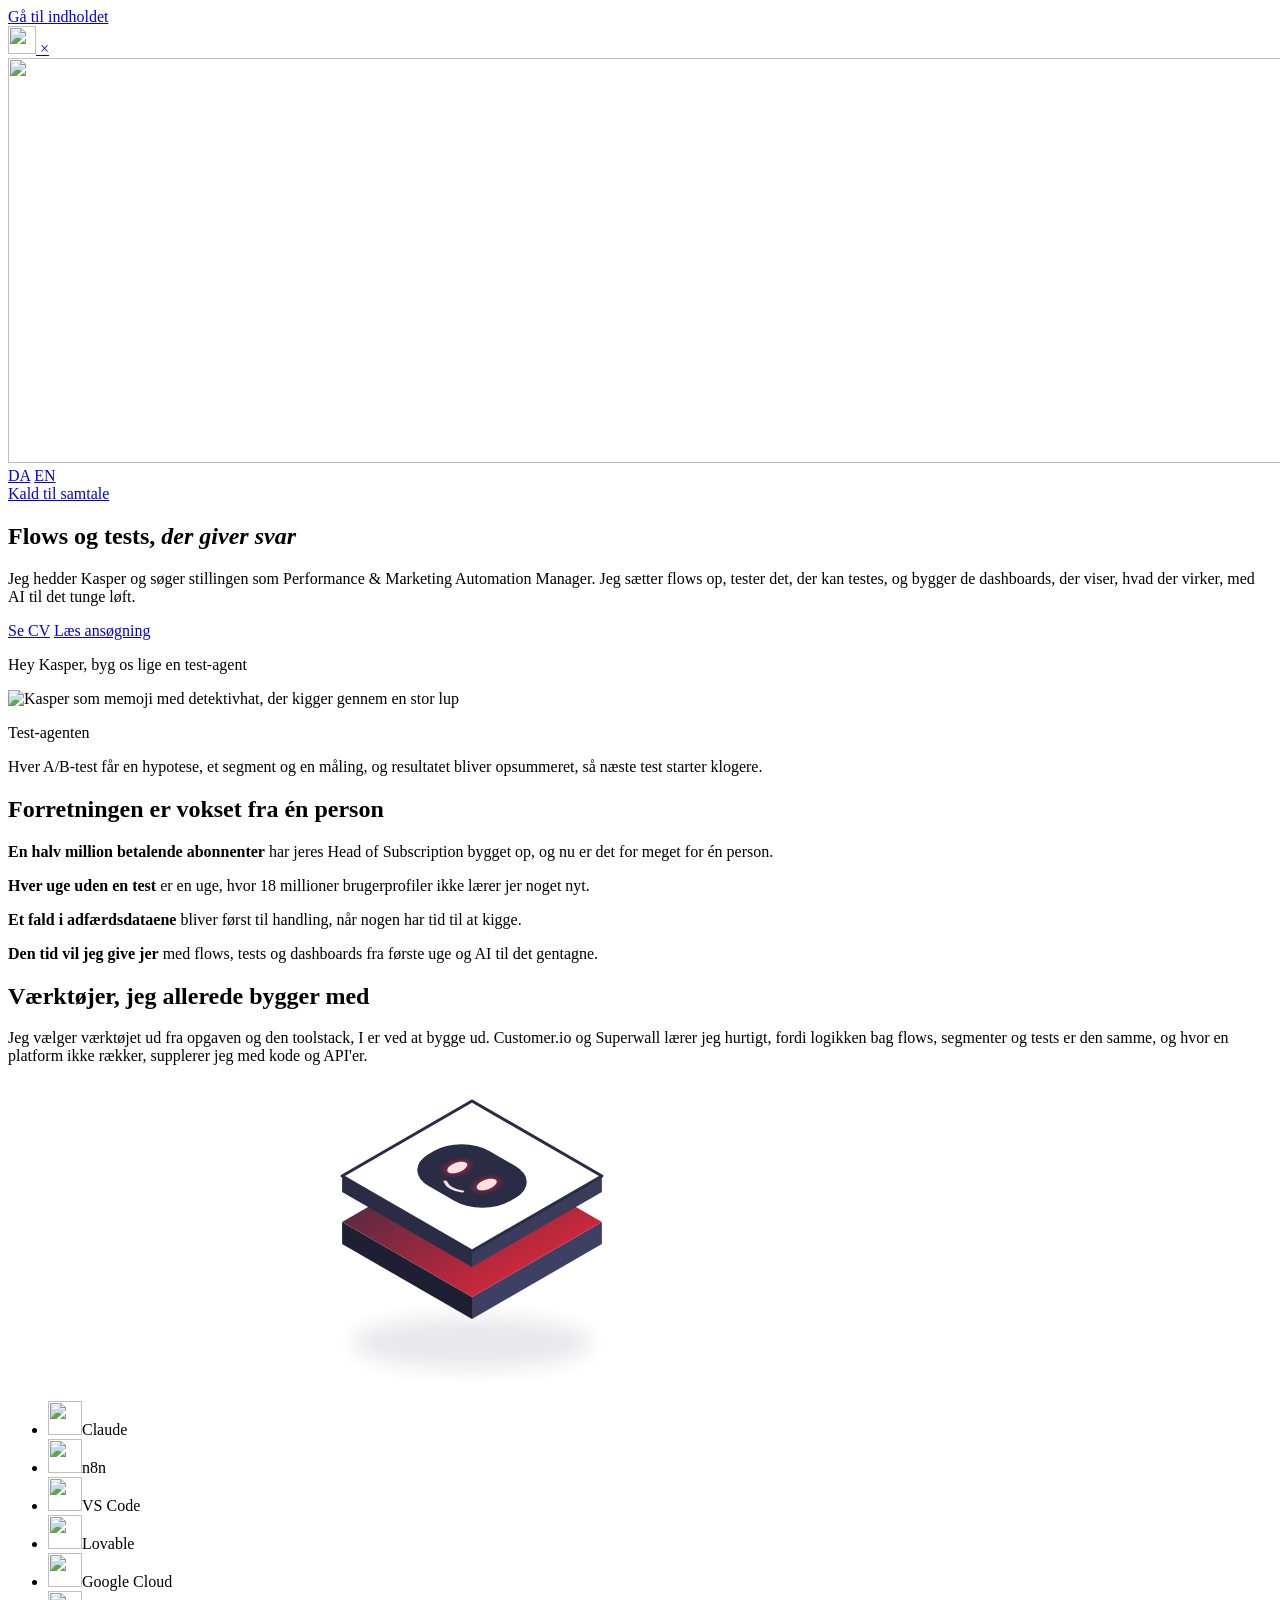
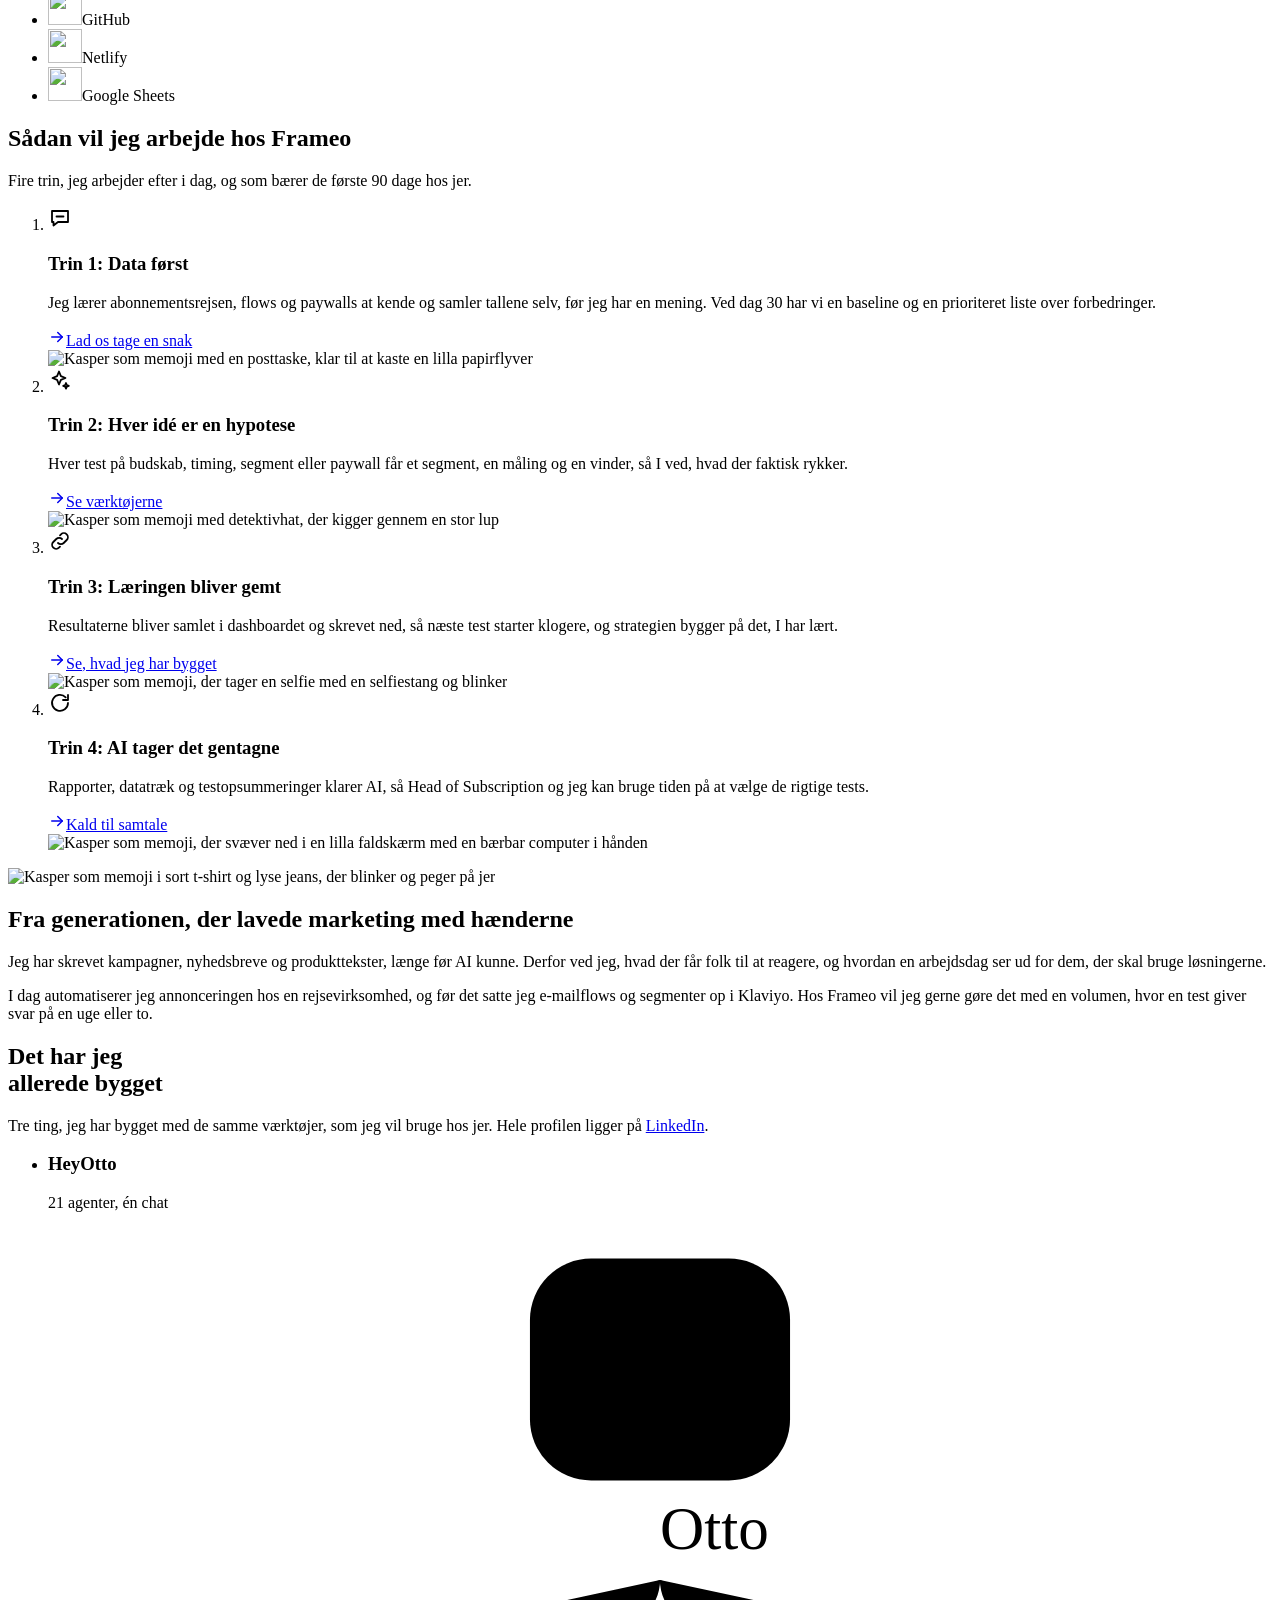
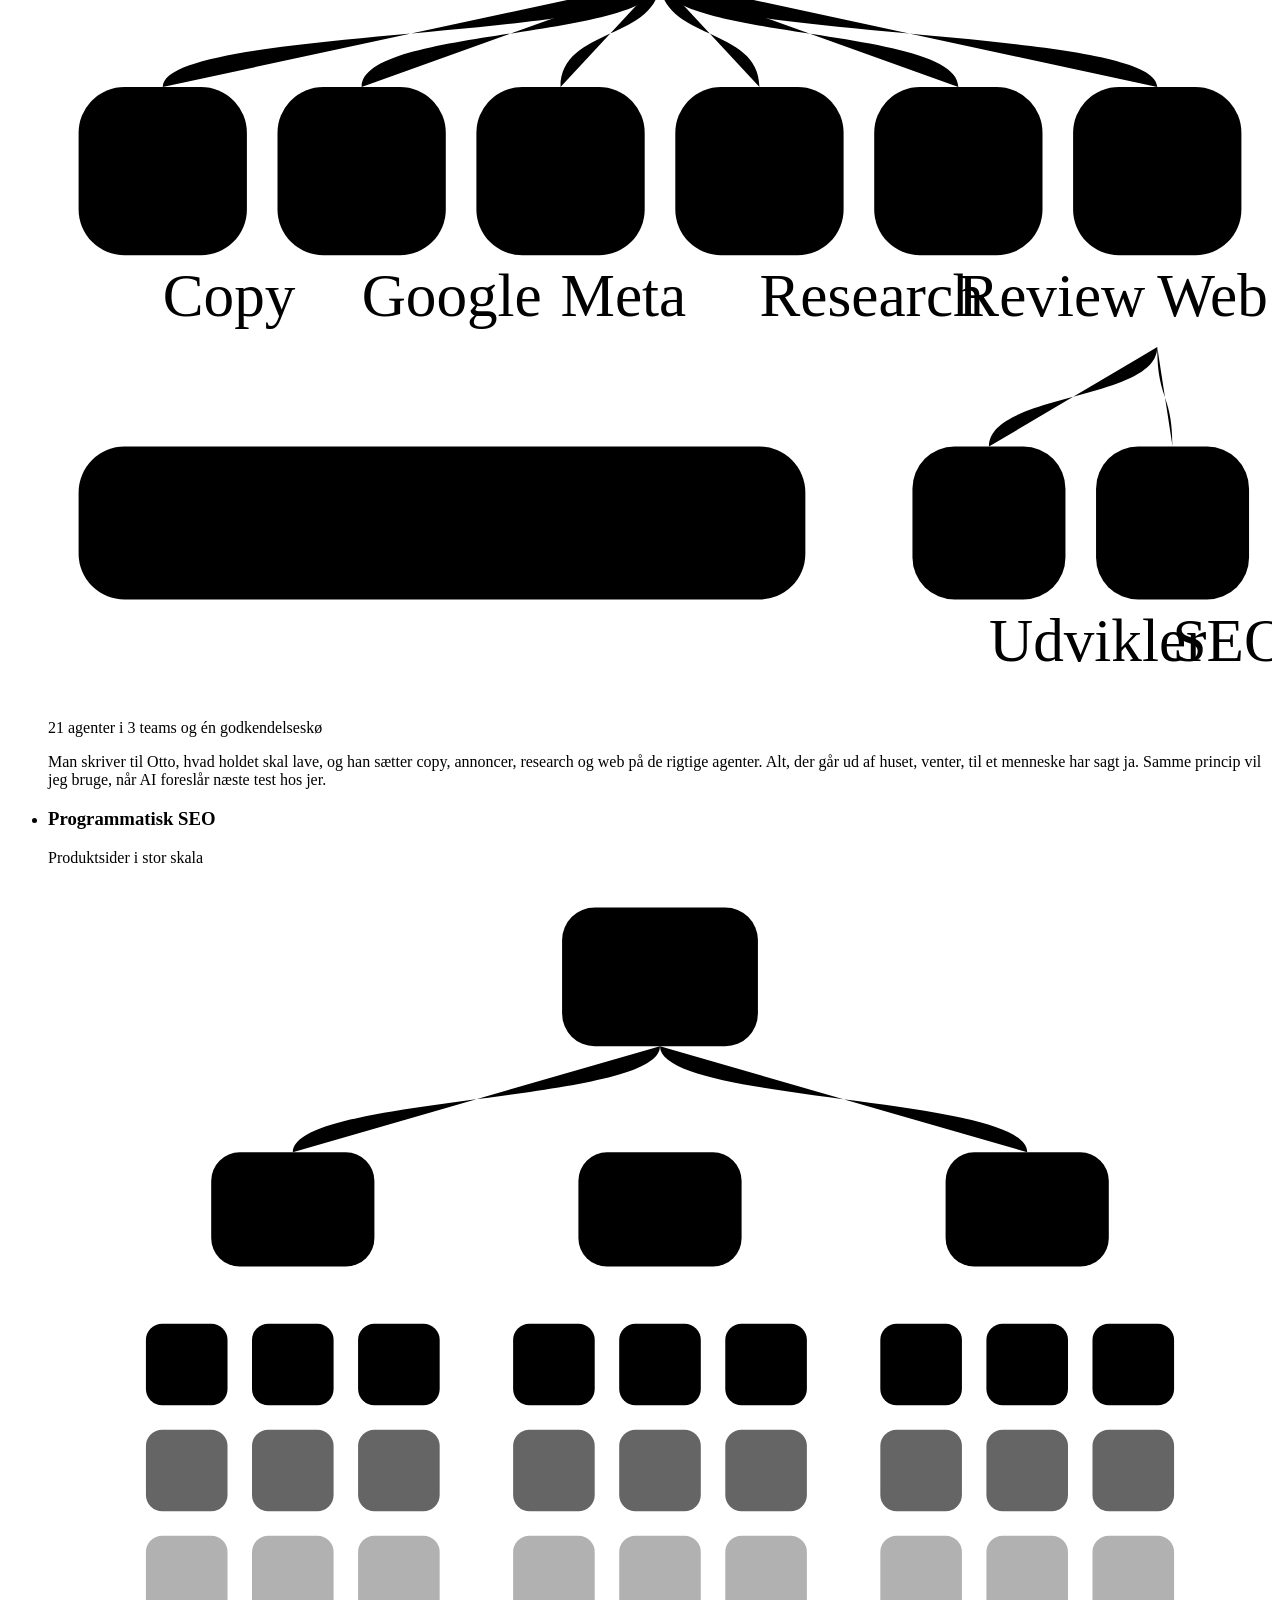
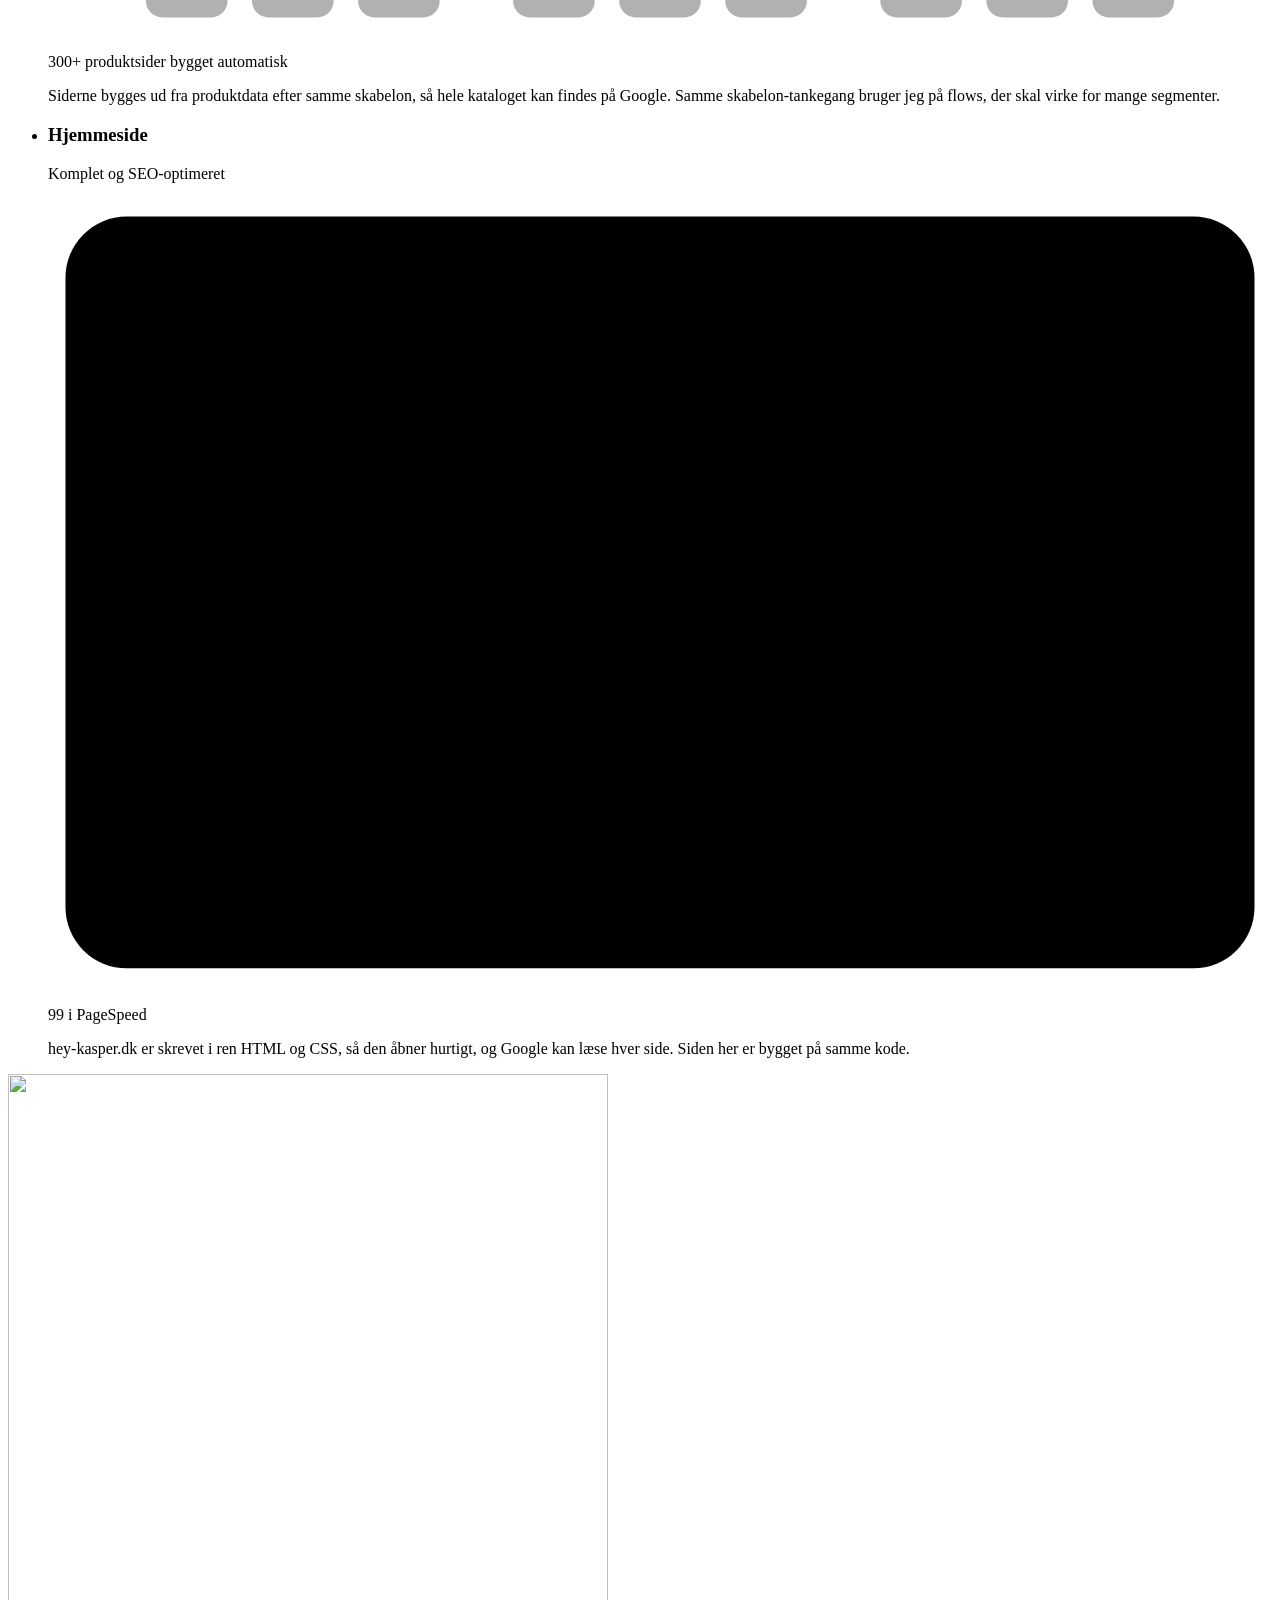
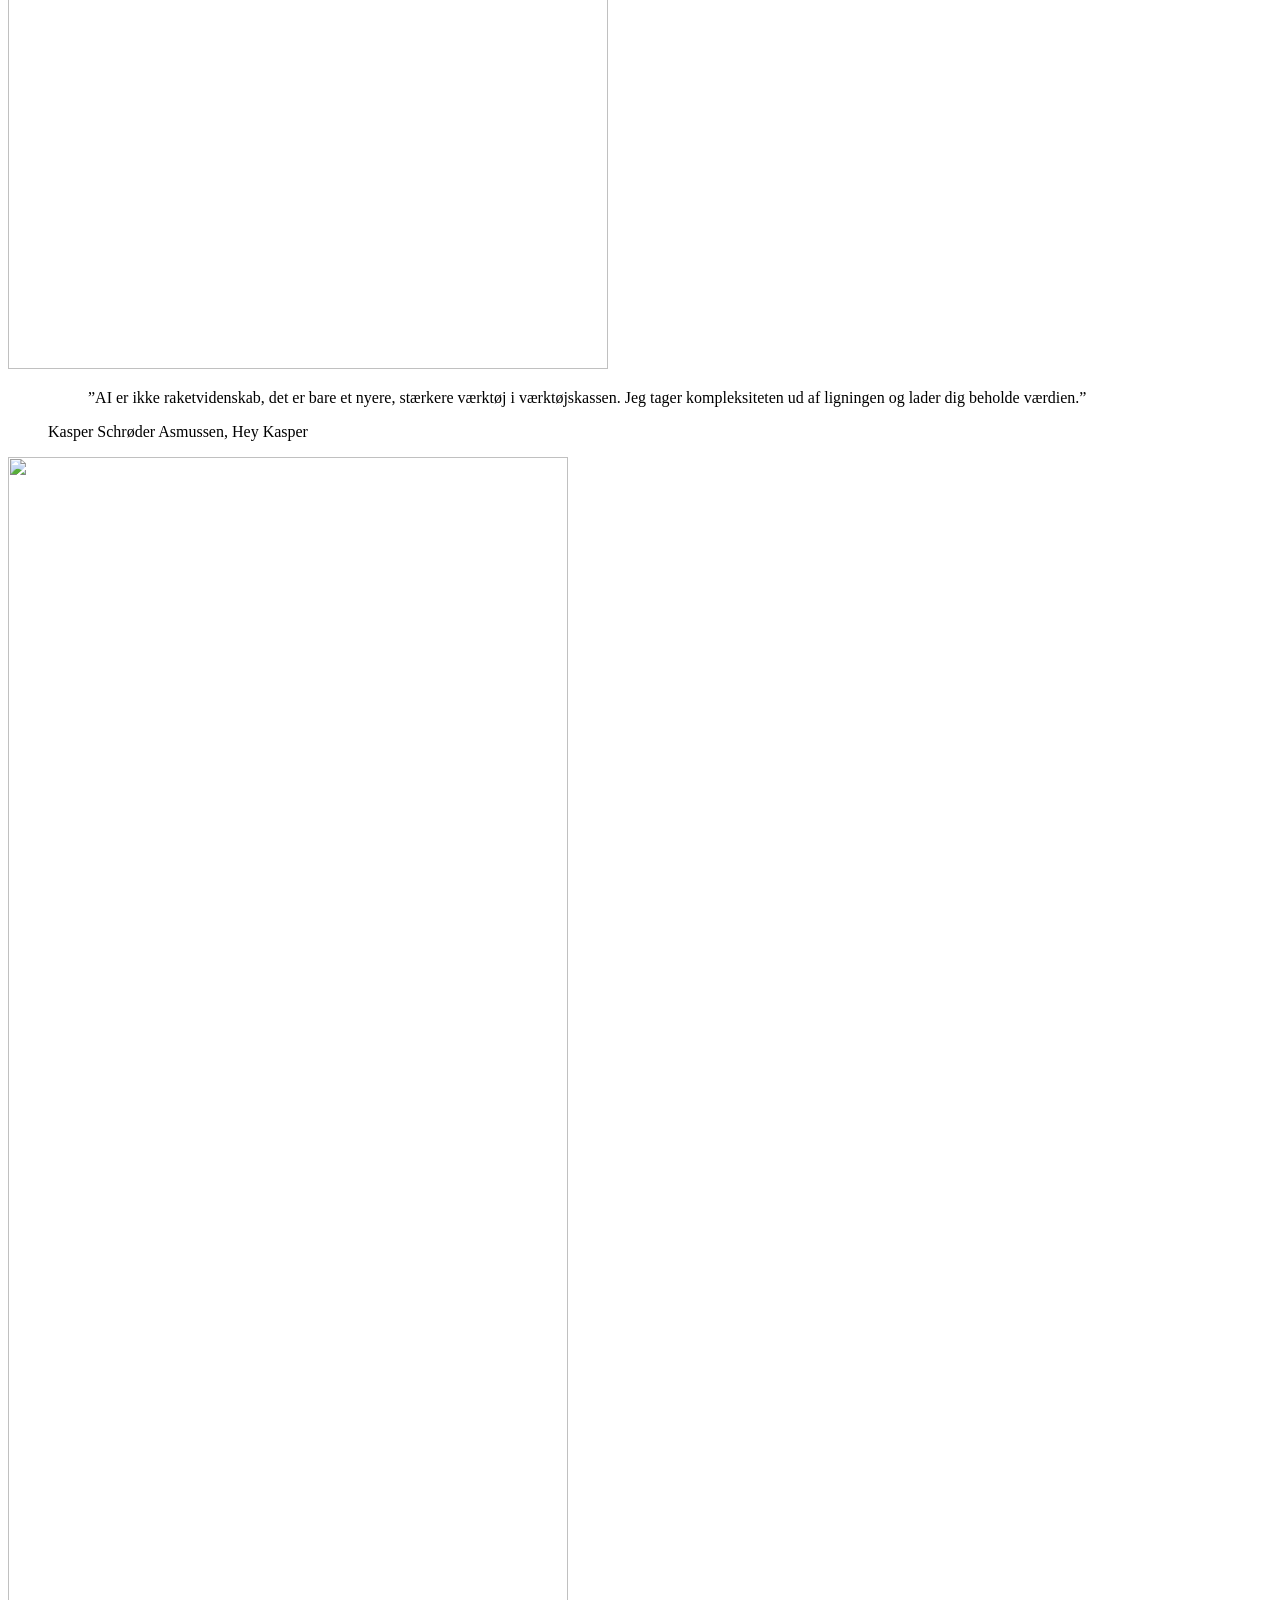
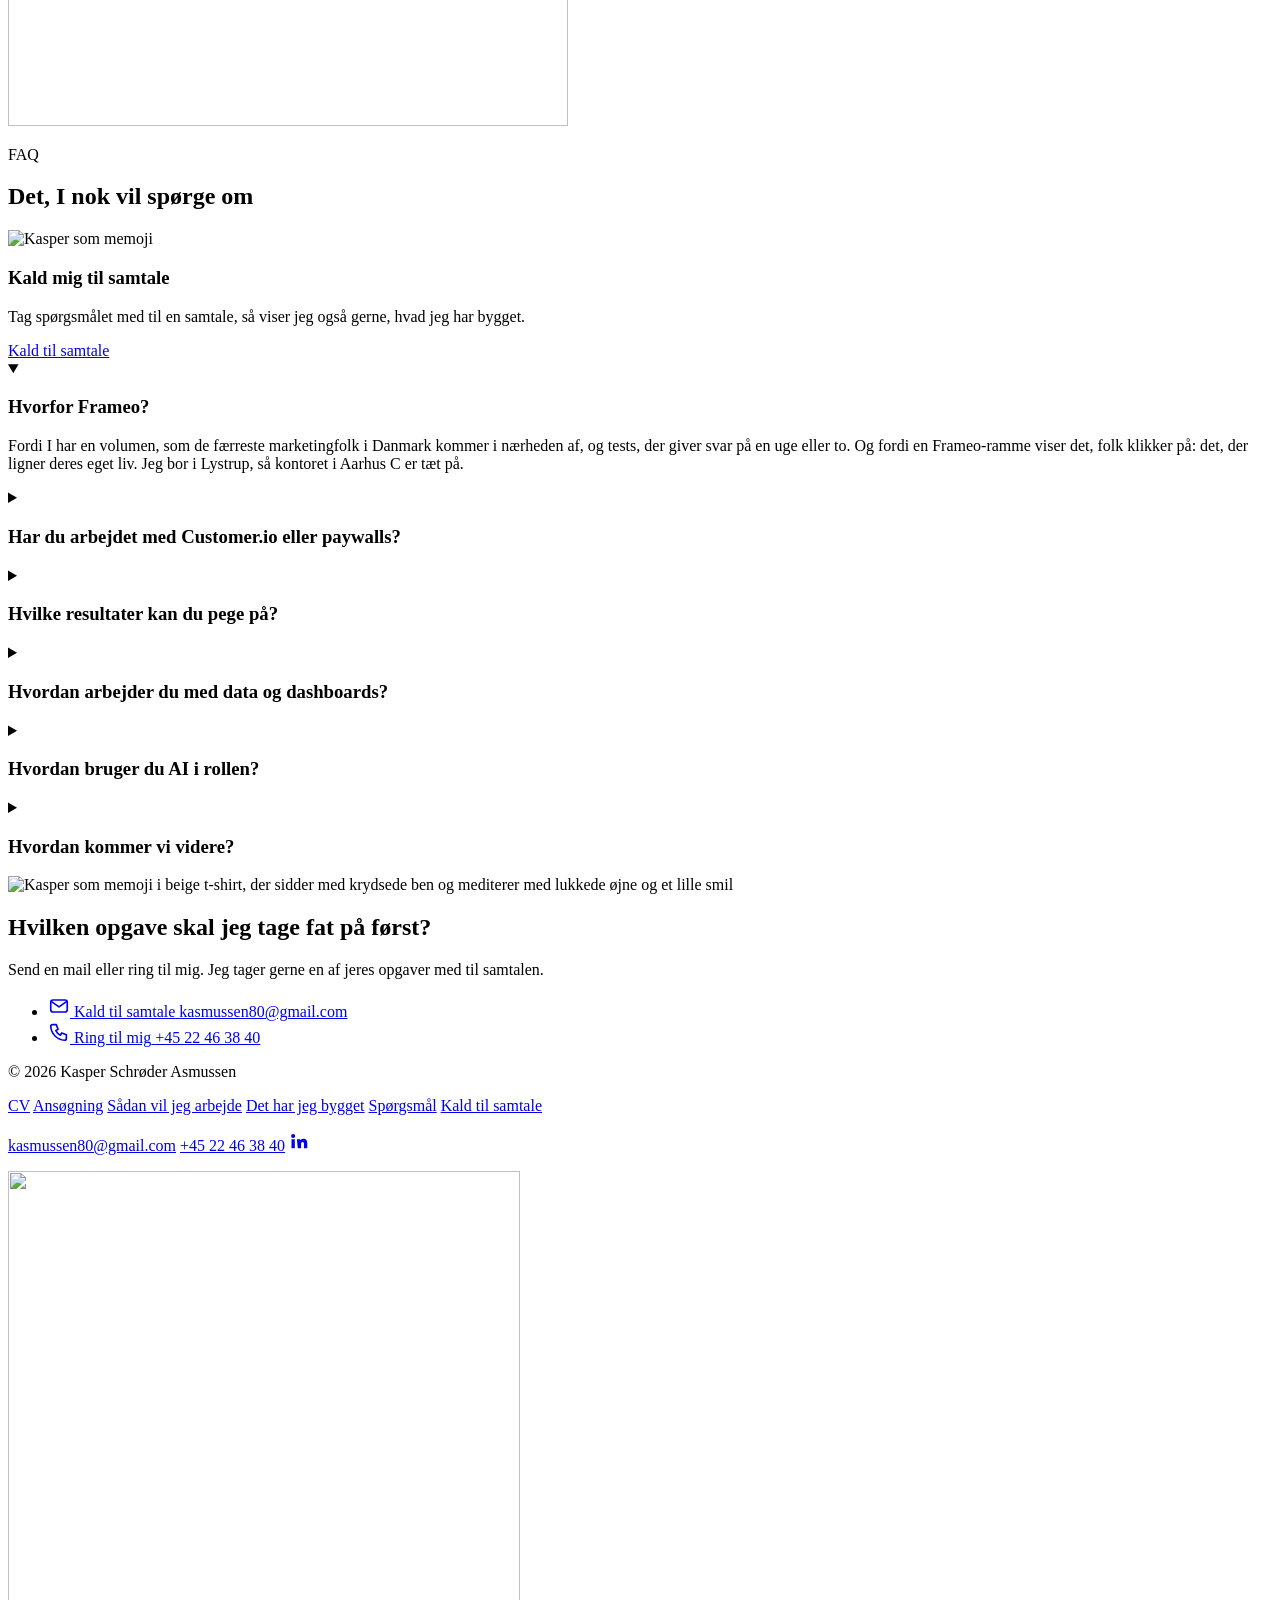
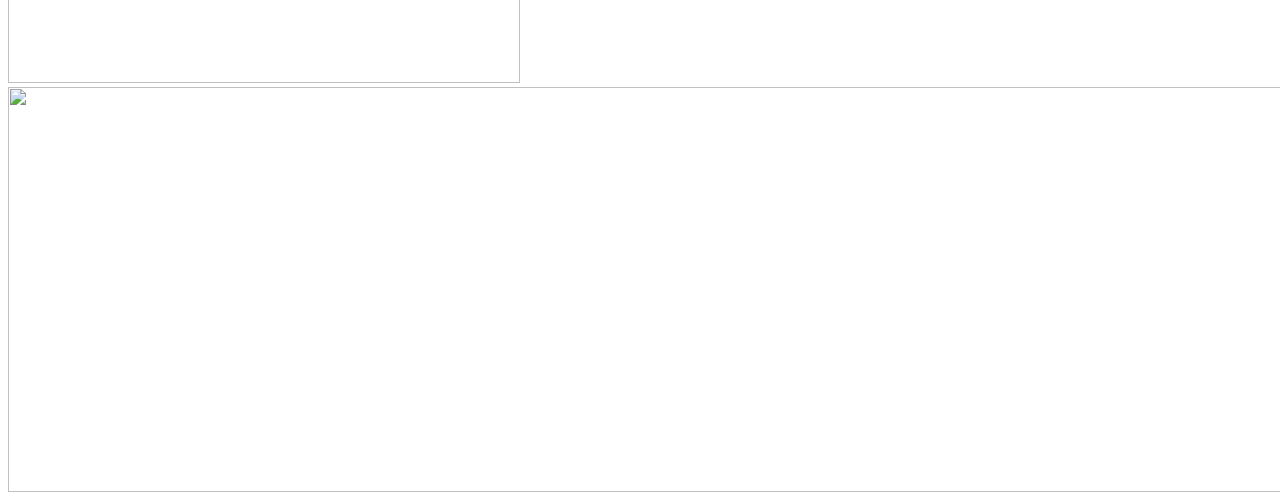
==== commit 206c4be1: "Udfordringen som korte punchlines i F-mønster Den lange opsummering af Frameos historie er skiftet u" ====
--- a/site/index.html
+++ b/site/index.html
@@ -117,10 +117,12 @@
 
     <!-- 2. Udfordringen: det, jobopslaget beskriver -->
     <section class="section split" aria-labelledby="problem-titel">
-      <h2 id="problem-titel">Med jeres volumen giver en test svar på en uge eller to</h2>
+      <h2 id="problem-titel">Forretningen er vokset fra én person</h2>
       <div class="split-text">
-        <p>Frameo er bygget i Aarhus og bruges over hele verden til at dele billeder med dem, man holder af. På godt to år er abonnementsforretningen vokset til en halv million betalende brugere, og nu skal den første specialist eje marketing automation, flows, A/B-tests, paywall-eksperimenter og de dashboards, der viser, hvad der virker.</p>
-        <p>Det svære er at vælge de rigtige tests, læse dem ærligt og huske, hvad I lærte. Det er dér, jeg vil gøre en forskel: med adfærdsdata som udgangspunkt, en fast testrytme sammen med Head of Subscription og AI til rapporter, datatræk og opsummeringer.</p>
+        <p><strong>En halv million betalende abonnenter</strong> har jeres Head of Subscription bygget op, og nu er det for meget for én person.</p>
+        <p><strong>Hver uge uden en test</strong> er en uge, hvor 18 millioner brugerprofiler ikke lærer jer noget nyt.</p>
+        <p><strong>Et fald i adfærdsdataene</strong> bliver først til handling, når nogen har tid til at kigge.</p>
+        <p><strong>Den tid vil jeg give jer</strong> med flows, tests og dashboards fra første uge og AI til det gentagne.</p>
       </div>
     </section>
 
